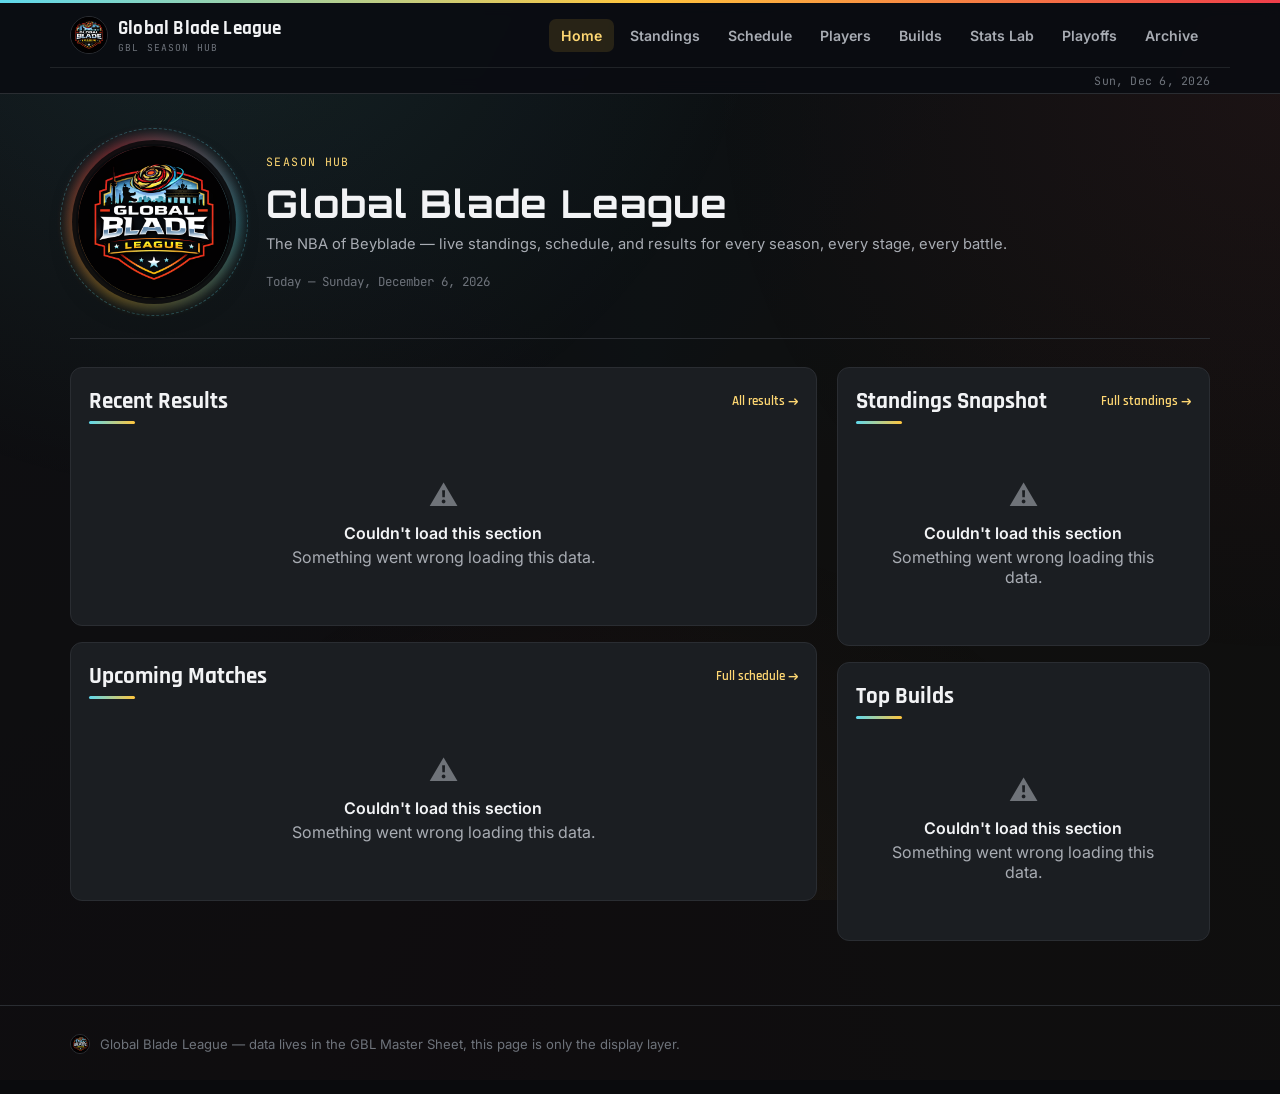
==== index.html @ f897dbbf "v6" ====
<!DOCTYPE html>
<html lang="en">
<head>
<meta charset="utf-8">
<meta name="viewport" content="width=device-width, initial-scale=1">
<title>Global Blade League</title>
<meta name="description" content="Global Blade League — the NBA of Beyblade. Live standings, schedule, results, player profiles, and stats for every season.">
<link rel="stylesheet" href="css/styles.css">
<link rel="icon" type="image/png" href="images/league/gbl-logo-badge.png">
<link rel="apple-touch-icon" href="images/league/gbl-logo-badge.png">
</head>
<body data-page="home">

<header class="site-header">
  <div class="wrap bar">
    <a class="brand" href="index.html">
      <img class="brand-mark" src="images/league/gbl-logo-badge.png" alt="GBL">
      <span>Global Blade League<small>GBL Season Hub</small></span>
    </a>
    <nav class="main-nav">
      <a href="index.html" data-page="home">Home</a>
      <a href="standings.html" data-page="standings">Standings</a>
      <a href="schedule.html" data-page="schedule">Schedule</a>
      <a href="players.html" data-page="players">Players</a>
      <a href="builds.html" data-page="builds">Builds</a>
      <a href="stats-lab.html" data-page="stats-lab">Stats Lab</a>
      <a href="playoffs.html" data-page="playoffs">Playoffs</a>
      <a href="archive.html" data-page="archive">Archive</a>
    </nav>
    <button class="nav-toggle" aria-label="Menu" aria-expanded="false">☰</button>
  </div>
</header>

<main class="wrap">

  <section class="hero hero-brand">
    <div class="hero-crest-wrap"><img class="hero-crest" src="images/league/gbl-logo-badge.png" alt="GBL"></div>
    <div class="hero-brand-copy">
      <div class="eyebrow gold" id="hero-stage-label">Loading current stage…</div>
      <h1 class="page-title" style="margin:0 0 8px;">Global Blade League</h1>
      <p class="section-sub">The NBA of Beyblade — live standings, schedule, and results for every season, every stage, every battle.</p>
      <div class="hero-meta" id="hero-meta"></div>
      <a class="youtube-callout" id="hero-youtube" href="#" target="_blank" rel="noopener" style="display:none;">
        <span class="yt-icon">▶</span>
        <span class="yt-copy">
          <div class="yt-title">Watch GBL on YouTube</div>
          <div class="yt-sub">Full match replays, highlights, and league coverage</div>
        </span>
      </a>
    </div>
  </section>

  <div class="module-grid">
    <div>
      <section class="panel">
        <h2 class="section-title">Recent Results <a class="see-all" href="schedule.html">All results →</a></h2>
        <div id="home-results"><div class="skeleton skeleton-row"></div><div class="skeleton skeleton-row"></div></div>
      </section>

      <section class="panel">
        <h2 class="section-title">Upcoming Matches <a class="see-all" href="schedule.html">Full schedule →</a></h2>
        <div id="home-upcoming"><div class="skeleton skeleton-row"></div><div class="skeleton skeleton-row"></div></div>
      </section>
    </div>

    <div>
      <section class="panel">
        <h2 class="section-title">Standings Snapshot <a class="see-all" href="standings.html">Full standings →</a></h2>
        <div id="home-standings"><div class="skeleton skeleton-row"></div><div class="skeleton skeleton-row"></div></div>
      </section>

      <section class="panel">
        <h2 class="section-title">Top Builds</h2>
        <div id="home-leaders"><div class="skeleton skeleton-row"></div><div class="skeleton skeleton-row"></div></div>
      </section>
    </div>
  </div>

</main>

<footer class="site-footer">
  <div class="wrap footer-brand-row"><img class="footer-mark" src="images/league/gbl-logo-badge.png" alt="GBL"><span>Global Blade League — data lives in the GBL Master Sheet, this page is only the display layer.</span></div>
</footer>

<script src="js/config.js"></script>
<script src="js/utils.js"></script>
<script src="js/data.js"></script>
<script src="js/render.js"></script>
<script src="js/nav.js"></script>
<script src="js/footer-social.js"></script>
<script src="js/header-meta.js"></script>
<script src="js/kinetic.js"></script>
<script src="js/home.js"></script>
</body>
</html>
---- css/styles.css ----
/* =========================================================
   GLOBAL BLADE LEAGUE — public site
   Design system: black/grey arena with three controlled accents -
   ice blue (primary: links/active states/ratings), gold (brand
   highlight: leaders, featured, hero energy) and red (live/energy
   moments + losses). No glassmorphism, no stacked gradients beyond
   the ambient kinetic layer below - readability and information
   hierarchy come first. Mobile-first throughout.
   ========================================================= */

@import url('https://fonts.googleapis.com/css2?family=Rajdhani:wght@500;600;700&family=Space+Grotesk:wght@500;600;700&family=Inter:wght@400;500;600;700&family=JetBrains+Mono:wght@400;600&family=Orbitron:wght@600;700;800&display=swap');

:root{
  --bg: #0a0b0d;
  --bg-elevated: #15171b;
  --bg-card: #1b1e22;
  --line: #2a2d32;
  --line-soft: #202327;
  --text: #f2f3f5;
  --text-dim: #a8acb3;
  --text-faint: #6e737b;

  --arc: #5fd8ec;         /* primary accent - "ice blue", used for links/active states/ratings */
  --arc-bright: #9aecf8;
  --spin: #ef3e4a;        /* secondary accent - "GBL red", used for live/energy moments + losses */
  --spin-bright: #ff6b74;
  --gold: #ffc53d;        /* brand gold - leaders, featured, hero energy, standout highlights */
  --gold-bright: #ffd873;
  --win: var(--gold);
  --loss: var(--spin);

  --glow-arc: rgba(95,216,236,0.35);
  --glow-gold: rgba(255,197,61,0.35);
  --glow-spin: rgba(239,62,74,0.35);

  --radius: 12px;
  --radius-sm: 7px;
  --maxw: 1180px;

  --display: "Rajdhani", "Space Grotesk", "Manrope", "Helvetica Neue", sans-serif;
  --display-sharp: "Orbitron", "Rajdhani", "Space Grotesk", sans-serif; /* reserved for major page titles only - not section headings/nav */
  --sans: "Inter", -apple-system, BlinkMacSystemFont, "Segoe UI", sans-serif;
  --data: "JetBrains Mono", "Space Mono", "SF Mono", "Courier New", monospace;
}

*{ box-sizing: border-box; }
html,body{ margin:0; padding:0; }
html{ scroll-behavior: smooth; }
body{
  background: var(--bg);
  color: var(--text);
  font-family: var(--sans);
  -webkit-font-smoothing: antialiased;
  min-height: 100vh;
  position: relative;
}
body::before{
  content: "";
  position: fixed;
  inset: 0;
  z-index: -2;
  pointer-events: none;
  background:
    radial-gradient(circle at 15% -10%, rgba(95,216,236,0.10), transparent 40%),
    radial-gradient(circle at 100% 10%, rgba(239,62,74,0.06), transparent 38%),
    radial-gradient(circle at 50% 120%, rgba(255,197,61,0.05), transparent 45%);
}
a{ color: inherit; text-decoration: none; }
button{ font-family: inherit; cursor: pointer; }
img{ max-width: 100%; display: block; }
.hidden{ display: none !important; }

@media (prefers-reduced-motion: reduce){
  *, *::before, *::after{ animation-duration: 0.001ms !important; transition-duration: 0.001ms !important; }
}

/* ---------------------------------------------------------
   Kinetic ambient layer - injected once by js/kinetic.js.
   A slow-rotating conic gradient plus an occasional brightness
   "energy surge" pulse. Deliberately subtle: low opacity, very
   slow motion, never interferes with text contrast/readability.
   Fully stopped by the prefers-reduced-motion rule above.
   --------------------------------------------------------- */

.kinetic-ambient{
  position: fixed; inset: -20%; z-index: -1; pointer-events: none;
  opacity: 0.5;
  background: conic-gradient(from 0deg at 50% 50%,
    rgba(95,216,236,0.05), rgba(255,197,61,0.04) 30%,
    rgba(239,62,74,0.04) 55%, rgba(95,216,236,0.05) 100%);
  animation: kinetic-rotate 90s linear infinite;
  mix-blend-mode: screen;
}
.kinetic-ambient::after{
  content:""; position:absolute; inset:0;
  background: radial-gradient(circle at 50% 50%, rgba(255,255,255,0.03), transparent 55%);
  opacity: 0; transition: opacity 0.6s ease;
}
.kinetic-ambient.surge::after{ opacity: 1; }
@keyframes kinetic-rotate{ to{ transform: rotate(360deg); } }

/* Click/tap impact feedback - a brief expanding energy ring at the
   pointer position, removed from the DOM once its animation ends. */
.kinetic-ripple{
  position: fixed; z-index: 999; pointer-events: none;
  width: 12px; height: 12px; margin-left:-6px; margin-top:-6px;
  border-radius: 50%;
  border: 2px solid var(--arc-bright);
  box-shadow: 0 0 12px var(--glow-arc);
  animation: ripple-expand 0.5s cubic-bezier(.2,.7,.3,1) forwards;
}
.kinetic-ripple.gold{ border-color: var(--gold-bright); box-shadow: 0 0 12px var(--glow-gold); }
.kinetic-ripple.red{ border-color: var(--spin-bright); box-shadow: 0 0 12px var(--glow-spin); }
@keyframes ripple-expand{
  0%{ transform: scale(0.4); opacity: 0.9; }
  100%{ transform: scale(7); opacity: 0; }
}

/* Momentary "impact frame" press-state on clicked interactive elements. */
.is-impacted{ animation: impact-press 0.28s ease; }
@keyframes impact-press{
  0%{ transform: scale(1); filter: brightness(1); }
  30%{ transform: scale(0.96); filter: brightness(1.25); }
  100%{ transform: scale(1); filter: brightness(1); }
}

/* ---------------------------------------------------------
   Layout shell
   --------------------------------------------------------- */

.wrap{ max-width: var(--maxw); margin: 0 auto; padding: 0 20px; }

.site-header{
  position: sticky; top: 0; z-index: 50;
  background: rgba(10,13,18,0.92);
  backdrop-filter: blur(8px);
  border-bottom: 1px solid var(--line);
}
.site-header::before{
  content:""; display:block; height:3px;
  background: linear-gradient(90deg, var(--arc), var(--gold), var(--spin));
}
.site-header .bar{ display:flex; align-items:center; justify-content:space-between; height: 64px; }
.header-meta-row{ border-top: 1px solid var(--line-soft); }
.header-meta-strip{
  padding: 5px 0; font-family: var(--data); font-size: 0.72rem; color: var(--text-faint);
  letter-spacing: 0.02em; text-align: right;
}
.header-meta-strip strong{ color: var(--gold-bright); font-weight: 600; }
.header-meta-strip .dot-sep{ opacity: 0.5; margin: 0 2px; }
@media (max-width: 640px){ .header-meta-strip{ text-align: left; font-size: 0.68rem; } }
.brand{ display:flex; align-items:center; gap:10px; font-family: var(--display); font-weight:700; font-size: 1.2rem; letter-spacing: 0.01em; }
.brand-mark{
  width: 38px; height: 38px; border-radius: 50%;
  object-fit: cover; background: var(--bg-elevated);
  border: 1px solid var(--line);
  flex-shrink: 0;
  transition: box-shadow 0.2s ease;
}
.brand:hover .brand-mark{ box-shadow: 0 0 0 3px var(--glow-arc); }
.brand small{ display:block; font-family: var(--data); font-size: 0.6rem; color: var(--text-faint); letter-spacing: 0.12em; text-transform: uppercase; font-weight: 400; }

nav.main-nav{ display:flex; gap: 4px; }
nav.main-nav a{
  padding: 8px 12px; border-radius: var(--radius-sm); font-size: 0.88rem; color: var(--text-dim); font-weight: 600;
  transition: background 0.15s, color 0.15s;
}
nav.main-nav a:hover{ background: var(--bg-card); color: var(--text); }
nav.main-nav a.active{ color: var(--gold-bright); background: rgba(255,197,61,0.12); }

.nav-toggle{ display:none; background:none; border:1px solid var(--line); border-radius: var(--radius-sm); color: var(--text); padding: 8px 10px; }

@media (max-width: 860px){
  nav.main-nav{
    position: fixed; top: 64px; left:0; right:0; bottom:0;
    background: var(--bg); flex-direction: column; padding: 16px 20px; gap: 2px;
    transform: translateX(100%); transition: transform 0.2s ease; z-index: 49;
  }
  nav.main-nav.open{ transform: translateX(0); }
  nav.main-nav a{ padding: 14px 12px; font-size: 1rem; border-bottom: 1px solid var(--line-soft); border-radius: 0; }
  .nav-toggle{ display:block; }
}

footer.site-footer{ border-top: 1px solid var(--line); margin-top: 64px; padding: 28px 0 40px; color: var(--text-faint); font-size: 0.82rem; }
.footer-brand-row{ display:flex; align-items:center; gap: 10px; }
.footer-mark{ width: 20px; height: 20px; border-radius: 50%; object-fit: cover; border: 1px solid var(--line); flex-shrink: 0; }

/* ---------------------------------------------------------
   Typography helpers
   --------------------------------------------------------- */

.eyebrow{ font-family: var(--data); font-size: 0.72rem; letter-spacing: 0.12em; text-transform: uppercase; color: var(--arc-bright); margin: 0 0 6px; }
.eyebrow.gold{ color: var(--gold-bright); }
h1.page-title{ font-family: var(--display-sharp); font-weight: 700; font-size: clamp(1.6rem, 4vw, 2.4rem); letter-spacing: 0.02em; margin: 0 0 6px; }
h2.section-title{ font-family: var(--display); font-weight: 700; font-size: 1.45rem; margin: 0 0 14px; display:flex; align-items:center; justify-content:space-between; gap:12px; position: relative; padding-bottom: 8px; }
h2.section-title::after{
  content:""; position:absolute; left:0; bottom:0; width: 46px; height: 3px; border-radius: 2px;
  background: linear-gradient(90deg, var(--arc), var(--gold));
}
.section-sub{ color: var(--text-dim); font-size: 0.92rem; margin: 0 0 20px; }
.see-all{ font-size: 0.82rem; color: var(--gold-bright); font-weight: 600; white-space: nowrap; }

/* Subtle flag + country line used under a player's name - intentionally
   low-contrast so country info never competes with the name itself. */
.subtle-country{ display:flex; align-items:center; gap:5px; font-size: 0.78rem; color: var(--text-faint); margin-top: 2px; }
.subtle-country .flag{ font-size: 0.9rem; line-height:1; }

/* ---------------------------------------------------------
   Cards / panels
   --------------------------------------------------------- */

.panel{ background: var(--bg-card); border: 1px solid var(--line); border-radius: var(--radius); padding: 18px; transition: border-color 0.2s ease, transform 0.2s ease, box-shadow 0.2s ease; }
.panel + .panel{ margin-top: 16px; }
a.panel:hover{ border-color: var(--arc); transform: translateY(-2px); box-shadow: 0 8px 20px -10px rgba(0,0,0,0.5), 0 0 0 1px var(--glow-arc); }
.grid{ display:grid; gap: 16px; }
.grid-2{ grid-template-columns: repeat(2, 1fr); }
.grid-3{ grid-template-columns: repeat(3, 1fr); }
.grid-4{ grid-template-columns: repeat(4, 1fr); }
@media (max-width: 960px){ .grid-3, .grid-4{ grid-template-columns: repeat(2,1fr); } }
@media (max-width: 620px){ .grid-2, .grid-3, .grid-4{ grid-template-columns: 1fr; } }

/* Player directory cards - fixed avatar size + truncated text so one
   player's long name/country can never stretch their card bigger than
   the others in the grid (a flex child needs min-width:0 or it grows to
   fit its content instead of respecting the grid column). */
.player-card{ display:flex; gap:14px; align-items:center; height: 100%; }
.player-card-avatar{
  width:64px; height:64px; min-width:64px; min-height:64px; flex-shrink:0;
  border-radius:50%; object-fit:cover; background: var(--bg-elevated); border:1px solid var(--line);
  display:flex; align-items:center; justify-content:center; font-size:1.3rem; font-weight:700;
}
.player-card-body{ min-width:0; flex:1; }
.player-card-name{ font-weight:700; font-family:var(--display); font-size:1.05rem; overflow:hidden; text-overflow:ellipsis; white-space:nowrap; }
.player-card-rating{ font-size:0.8rem; color: var(--text-dim); margin-top:3px; overflow:hidden; text-overflow:ellipsis; white-space:nowrap; }
.player-card-body .subtle-country{ overflow:hidden; text-overflow:ellipsis; white-space:nowrap; }

.stat-card{ background: var(--bg-card); border:1px solid var(--line); border-radius: var(--radius); padding: 16px; }
.stat-card .label{ font-family: var(--data); font-size: 0.68rem; letter-spacing: 0.08em; text-transform: uppercase; color: var(--text-faint); margin-bottom: 6px; }
.stat-card .value{ font-family: var(--display); font-size: 1.7rem; font-weight: 700; }
.stat-card .sub{ font-size: 0.8rem; color: var(--text-dim); margin-top: 4px; }

.badge{ display:inline-flex; align-items:center; gap:5px; font-family: var(--data); font-size: 0.7rem; padding: 3px 9px; border-radius: 99px; background: var(--bg-elevated); border: 1px solid var(--line); color: var(--text-dim); }
.badge.live{ color: var(--spin-bright); border-color: rgba(239,62,74,0.35); background: rgba(239,62,74,0.08); }
.badge.win{ color: var(--win); background: rgba(255,197,61,0.1); border-color: rgba(255,197,61,0.35); }
.badge.loss{ color: var(--loss); background: rgba(239,62,74,0.08); border-color: rgba(239,62,74,0.3); }
.badge .dot{ width:6px; height:6px; border-radius:50%; background: currentColor; }
.badge.live .dot{ animation: pulse 1.4s ease-in-out infinite; }
@keyframes pulse{ 0%,100%{ opacity:1; } 50%{ opacity:0.35; } }

/* ---------------------------------------------------------
   Tables
   --------------------------------------------------------- */

.table-wrap{ overflow-x: auto; border-radius: var(--radius); border: 1px solid var(--line); }
table.data-table{ width:100%; border-collapse: collapse; font-size: 0.88rem; min-width: 560px; }
table.data-table th{
  text-align:left; font-family: var(--data); font-size: 0.68rem; letter-spacing: 0.06em; text-transform: uppercase;
  color: var(--text-faint); padding: 10px 12px; background: var(--bg-elevated); border-bottom: 1px solid var(--line); white-space: nowrap;
}
table.data-table td{ padding: 10px 12px; border-bottom: 1px solid var(--line-soft); }
table.data-table tbody tr{ transition: background 0.15s ease; }
table.data-table tbody tr:hover{ background: var(--bg-elevated); }
table.data-table tbody tr:last-child td{ border-bottom:none; }
td.num, th.num{ text-align:right; font-family: var(--data); }
.rank-cell{ font-family: var(--data); color: var(--text-faint); }
.rank-cell.top{ color: #251900; font-weight: 800; background: var(--gold); border-radius: 6px; padding: 2px 7px; display:inline-block; }
.player-cell{ display:flex; align-items:center; gap:8px; font-weight:600; }
.player-cell .flag{ font-size: 1rem; }
.player-avatar{ width:26px; height:26px; border-radius:50%; background: var(--bg-elevated); border:1px solid var(--line); object-fit: cover; }

/* Small fixed-size badge logo used inline next to a player's name in
   tables and matchup rows (standings, upcoming matches). Deliberately
   small and circular - a wordmark would be too wide for a dense row. */
.player-logo{ width:22px; height:22px; min-width:22px; border-radius:50%; object-fit:cover; background: var(--bg-elevated); border:1px solid var(--line); flex-shrink:0; }
.player-cell-logo{ gap:9px; }

/* Two-logo "A vs B" matchup row, used on Upcoming Matches. */
.matchup-faces{ display:flex; align-items:center; gap:7px; }
.matchup-faces .player-logo{ width:24px; height:24px; min-width:24px; }

/* ---------------------------------------------------------
   States: loading / error / empty
   --------------------------------------------------------- */

.state-block{ padding: 40px 20px; text-align:center; color: var(--text-dim); }
.state-block .icon{ font-size: 1.8rem; margin-bottom: 10px; opacity: 0.6; }
.state-block .title{ font-weight:600; color: var(--text); margin-bottom: 4px; }
.spinner{ width:22px; height:22px; border-radius:50%; border:2px solid var(--line); border-top-color: var(--arc); margin: 0 auto 14px; animation: spin 0.8s linear infinite; }
@keyframes spin{ to{ transform: rotate(360deg); } }
.skeleton{ background: linear-gradient(90deg, var(--bg-card) 25%, var(--bg-elevated) 37%, var(--bg-card) 63%); background-size: 400% 100%; animation: shimmer 1.4s ease infinite; border-radius: var(--radius-sm); }
@keyframes shimmer{ 0%{ background-position: 100% 50%; } 100%{ background-position: 0 50%; } }
.skeleton-row{ height: 44px; margin-bottom: 8px; border-radius: var(--radius-sm); }

/* ---------------------------------------------------------
   Buttons / filters / forms
   --------------------------------------------------------- */

.btn{ display:inline-flex; align-items:center; gap:6px; padding: 8px 14px; border-radius: var(--radius-sm); border:1px solid var(--line); background: var(--bg-card); color: var(--text); font-size: 0.85rem; font-weight:600; transition: border-color 0.15s ease, transform 0.15s ease, box-shadow 0.15s ease; }
.btn:hover{ border-color: var(--arc); transform: translateY(-1px); }
.btn:active{ transform: translateY(0); }
.btn.primary{ background: var(--arc); border-color: var(--arc); color: #06121f; }
.btn.primary:hover{ box-shadow: 0 0 0 3px var(--glow-arc); }
.btn.gold{ background: var(--gold); border-color: var(--gold); color: #251900; }
.btn.gold:hover{ box-shadow: 0 0 0 3px var(--glow-gold); }
.btn.danger{ background: var(--spin); border-color: var(--spin); color: #250407; }
.btn.danger:hover{ box-shadow: 0 0 0 3px var(--glow-spin); }
.filter-bar{ display:flex; flex-wrap:wrap; gap: 8px; margin-bottom: 18px; }
.chip{ padding: 6px 12px; border-radius: 99px; border:1px solid var(--line); background: var(--bg-card); color: var(--text-dim); font-size: 0.8rem; font-weight:600; transition: border-color 0.15s ease, color 0.15s ease; }
.chip.active{ background: rgba(255,197,61,0.12); border-color: var(--gold); color: var(--gold-bright); }
select, input[type="text"], input[type="search"]{
  background: var(--bg-card); border:1px solid var(--line); color: var(--text); border-radius: var(--radius-sm); padding: 8px 10px; font-size: 0.85rem;
}

/* ---------------------------------------------------------
   Tabs (used on Match Center / player profile)
   --------------------------------------------------------- */

.tabs{ display:flex; gap: 4px; border-bottom: 1px solid var(--line); margin-bottom: 18px; overflow-x:auto; }
.tabs button{ background:none; border:none; color: var(--text-dim); padding: 10px 14px; font-size: 0.88rem; font-weight:600; border-bottom: 2px solid transparent; white-space: nowrap; transition: color 0.15s ease; }
.tabs button.active{ color: var(--text); border-bottom-color: var(--arc); }

/* ---------------------------------------------------------
   Home page specific
   --------------------------------------------------------- */

.hero{ padding: 44px 0 32px; border-bottom: 1px solid var(--line); position: relative; }
.hero .eyebrow{ margin-bottom: 10px; }

.hero-brand{ display:flex; align-items:center; gap: 28px; position: relative; }
.hero-crest-wrap{
  position: relative; flex-shrink: 0;
  width: 168px; height: 168px;
  display:flex; align-items:center; justify-content:center;
}
.hero-crest-wrap::before{
  content:""; position:absolute; inset: -10px; border-radius: 50%;
  border: 1.5px dashed rgba(95,216,236,0.3);
  animation: kinetic-rotate 18s linear infinite;
}
.hero-crest-wrap::after{
  content:""; position:absolute; inset: -2px; border-radius: 50%;
  background: conic-gradient(from 90deg, var(--arc), var(--gold), var(--spin), var(--arc));
  opacity: 0.5; filter: blur(6px);
  animation: kinetic-rotate 7s linear infinite;
  z-index: 0;
}
.hero-crest{
  position: relative; z-index: 1;
  width: 156px; height: 156px; border-radius: 50%;
  background: var(--bg-elevated); border: 2px solid var(--bg); object-fit: cover;
  box-shadow: 0 0 0 4px rgba(10,11,13,0.9), 0 8px 30px -8px rgba(0,0,0,0.6);
}
.hero-brand-copy{ min-width: 0; }
@media (max-width: 620px){
  .hero-brand{ gap: 16px; }
  .hero-crest-wrap{ width: 86px; height: 86px; }
  .hero-crest{ width: 78px; height: 78px; }
}

/* Season + "today" indicator - a quiet strip under the hero copy so the
   site always visibly reads as current/maintained, without competing
   with the eyebrow/title above it. */
.hero-meta{ display:flex; flex-wrap:wrap; gap: 8px 14px; margin-top: 12px; font-family: var(--data); font-size: 0.78rem; color: var(--text-faint); }
.hero-meta strong{ color: var(--text-dim); font-weight:600; }
.hero-meta .dot-sep{ opacity: 0.5; }

/* Prominent YouTube callout - pulled from Site Content (feed_media),
   so it only appears once the league admin adds a row for it. Red
   accent deliberately doubles as "GBL red" and "YouTube red". */
.youtube-callout{
  display:flex; align-items:center; gap:12px; margin-top: 18px;
  padding: 12px 16px; border-radius: var(--radius); border:1px solid rgba(239,62,74,0.35);
  background: rgba(239,62,74,0.08); transition: border-color 0.15s ease, transform 0.15s ease;
}
.youtube-callout:hover{ border-color: var(--spin); transform: translateY(-1px); }
.youtube-callout .yt-icon{ width:34px; height:34px; border-radius:50%; background: var(--spin); color:#fff; display:flex; align-items:center; justify-content:center; flex-shrink:0; font-size:1rem; }
.youtube-callout .yt-copy{ min-width:0; }
.youtube-callout .yt-title{ font-weight:700; color: var(--text); font-size:0.92rem; }
.youtube-callout .yt-sub{ font-size:0.78rem; color: var(--text-faint); margin-top:1px; }

.module-grid{ display:grid; grid-template-columns: 2fr 1fr; gap: 20px; margin: 28px 0; }
@media (max-width: 860px){ .module-grid{ grid-template-columns: 1fr; } }
.result-row{ display:flex; align-items:center; justify-content:space-between; padding: 10px 0; border-bottom: 1px solid var(--line-soft); font-size: 0.9rem; transition: padding-left 0.15s ease; }
.result-row:last-child{ border-bottom:none; }
a.result-row:hover{ padding-left: 4px; }
.result-score{ font-family: var(--data); font-weight:700; }

/* ---------------------------------------------------------
   Match Center
   --------------------------------------------------------- */

.mc-header{ display:flex; align-items:center; justify-content:space-between; gap: 18px; flex-wrap: wrap; padding: 22px 0; }
.mc-side{ display:flex; align-items:center; gap: 12px; }
.mc-side .name{ font-family: var(--display); font-weight:700; font-size: 1.2rem; }
.mc-score{ font-family: var(--display); font-size: 2.3rem; font-weight:800; display:flex; align-items:center; gap:14px; }
.mc-score .vs{ font-size: 1rem; color: var(--text-faint); font-weight:400; }
.mc-meta{ display:flex; gap:10px; flex-wrap:wrap; }

.deck-card{ display:flex; gap:10px; align-items:center; padding: 10px; border:1px solid var(--line); border-radius: var(--radius-sm); background: var(--bg-elevated); }
.deck-card .thumb{ width:40px; height:40px; border-radius:8px; background: var(--bg-card); border:1px solid var(--line); flex-shrink:0; }

.battle-row{ display:flex; align-items:center; gap:12px; padding: 10px 12px; border-bottom:1px solid var(--line-soft); font-size:0.87rem; }
.battle-row:last-child{ border-bottom:none; }
.battle-row .seq{ font-family: var(--data); color: var(--text-faint); width: 28px; flex-shrink:0; }
.battle-row.redo{ color: var(--text-faint); font-style: italic; }
.battle-row .finish-tag{ font-family: var(--data); font-size: 0.72rem; padding: 2px 8px; border-radius: 99px; background: var(--bg-card); border:1px solid var(--line); }
.reshuffle-marker{ text-align:center; padding: 8px; font-family: var(--data); font-size: 0.72rem; color: var(--text-faint); text-transform: uppercase; letter-spacing: 0.08em; border-bottom: 1px dashed var(--line); }

.flow-bar{ height: 10px; border-radius: 99px; background: var(--bg-elevated); overflow:hidden; display:flex; border: 1px solid var(--line); }
.flow-bar .a{ background: var(--arc); }
.flow-bar .b{ background: var(--spin); }
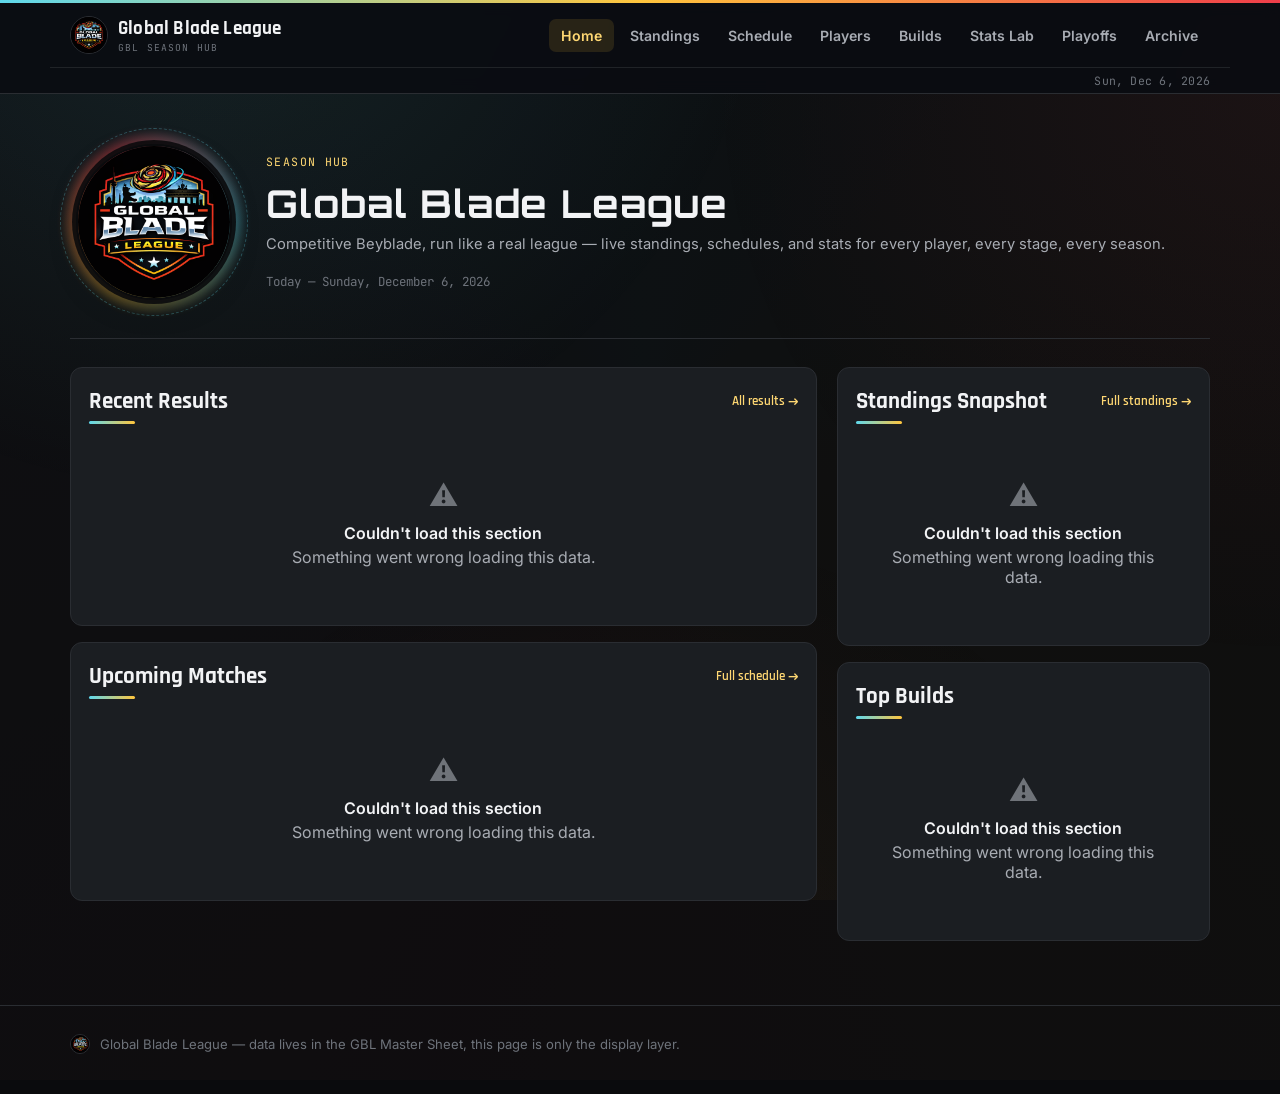
==== commit 922bed09: "v7" ====
--- a/index.html
+++ b/index.html
@@ -4,7 +4,7 @@
 <meta charset="utf-8">
 <meta name="viewport" content="width=device-width, initial-scale=1">
 <title>Global Blade League</title>
-<meta name="description" content="Global Blade League — the NBA of Beyblade. Live standings, schedule, results, player profiles, and stats for every season.">
+<meta name="description" content="Global Blade League — competitive Beyblade run like a real league. Live standings, schedule, results, player profiles, and stats for every season.">
 <link rel="stylesheet" href="css/styles.css">
 <link rel="icon" type="image/png" href="images/league/gbl-logo-badge.png">
 <link rel="apple-touch-icon" href="images/league/gbl-logo-badge.png">
@@ -38,13 +38,13 @@
     <div class="hero-brand-copy">
       <div class="eyebrow gold" id="hero-stage-label">Loading current stage…</div>
       <h1 class="page-title" style="margin:0 0 8px;">Global Blade League</h1>
-      <p class="section-sub">The NBA of Beyblade — live standings, schedule, and results for every season, every stage, every battle.</p>
+      <p class="section-sub">Competitive Beyblade, run like a real league — live standings, schedules, and stats for every player, every stage, every season.</p>
       <div class="hero-meta" id="hero-meta"></div>
       <a class="youtube-callout" id="hero-youtube" href="#" target="_blank" rel="noopener" style="display:none;">
         <span class="yt-icon">▶</span>
         <span class="yt-copy">
-          <div class="yt-title">Watch GBL on YouTube</div>
-          <div class="yt-sub">Full match replays, highlights, and league coverage</div>
+          <div class="yt-title">Watch Matches Here</div>
+          <div class="yt-sub">Full replays and highlights on the GBL YouTube channel</div>
         </span>
       </a>
     </div>
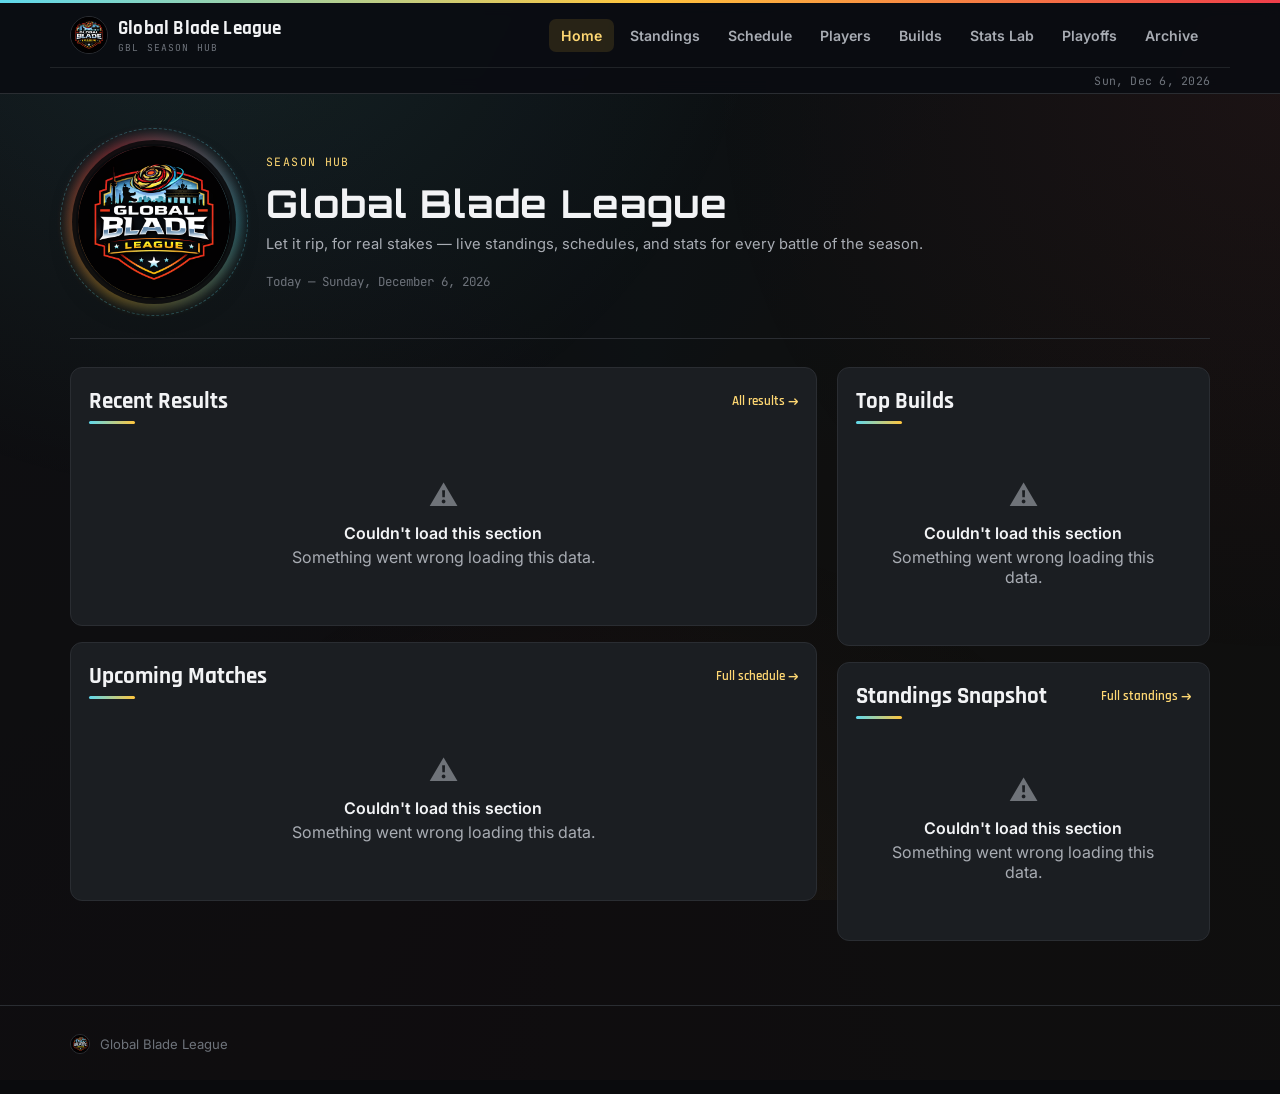
==== commit 6794ce9e: "v8" ====
--- a/index.html
+++ b/index.html
@@ -4,7 +4,7 @@
 <meta charset="utf-8">
 <meta name="viewport" content="width=device-width, initial-scale=1">
 <title>Global Blade League</title>
-<meta name="description" content="Global Blade League — competitive Beyblade run like a real league. Live standings, schedule, results, player profiles, and stats for every season.">
+<meta name="description" content="Global Blade League — let it rip, for real stakes. Live standings, schedule, results, player profiles, and stats for every season.">
 <link rel="stylesheet" href="css/styles.css">
 <link rel="icon" type="image/png" href="images/league/gbl-logo-badge.png">
 <link rel="apple-touch-icon" href="images/league/gbl-logo-badge.png">
@@ -38,7 +38,7 @@
     <div class="hero-brand-copy">
       <div class="eyebrow gold" id="hero-stage-label">Loading current stage…</div>
       <h1 class="page-title" style="margin:0 0 8px;">Global Blade League</h1>
-      <p class="section-sub">Competitive Beyblade, run like a real league — live standings, schedules, and stats for every player, every stage, every season.</p>
+      <p class="section-sub">Let it rip, for real stakes — live standings, schedules, and stats for every battle of the season.</p>
       <div class="hero-meta" id="hero-meta"></div>
       <a class="youtube-callout" id="hero-youtube" href="#" target="_blank" rel="noopener" style="display:none;">
         <span class="yt-icon">▶</span>
@@ -65,13 +65,13 @@
 
     <div>
       <section class="panel">
-        <h2 class="section-title">Standings Snapshot <a class="see-all" href="standings.html">Full standings →</a></h2>
-        <div id="home-standings"><div class="skeleton skeleton-row"></div><div class="skeleton skeleton-row"></div></div>
+        <h2 class="section-title">Top Builds</h2>
+        <div id="home-leaders"><div class="skeleton skeleton-row"></div><div class="skeleton skeleton-row"></div></div>
       </section>
 
       <section class="panel">
-        <h2 class="section-title">Top Builds</h2>
-        <div id="home-leaders"><div class="skeleton skeleton-row"></div><div class="skeleton skeleton-row"></div></div>
+        <h2 class="section-title">Standings Snapshot <a class="see-all" href="standings.html">Full standings →</a></h2>
+        <div id="home-standings"><div class="skeleton skeleton-row"></div><div class="skeleton skeleton-row"></div></div>
       </section>
     </div>
   </div>
@@ -79,7 +79,7 @@
 </main>
 
 <footer class="site-footer">
-  <div class="wrap footer-brand-row"><img class="footer-mark" src="images/league/gbl-logo-badge.png" alt="GBL"><span>Global Blade League — data lives in the GBL Master Sheet, this page is only the display layer.</span></div>
+  <div class="wrap footer-brand-row"><img class="footer-mark" src="images/league/gbl-logo-badge.png" alt="GBL"><span>Global Blade League</span></div>
 </footer>
 
 <script src="js/config.js"></script>
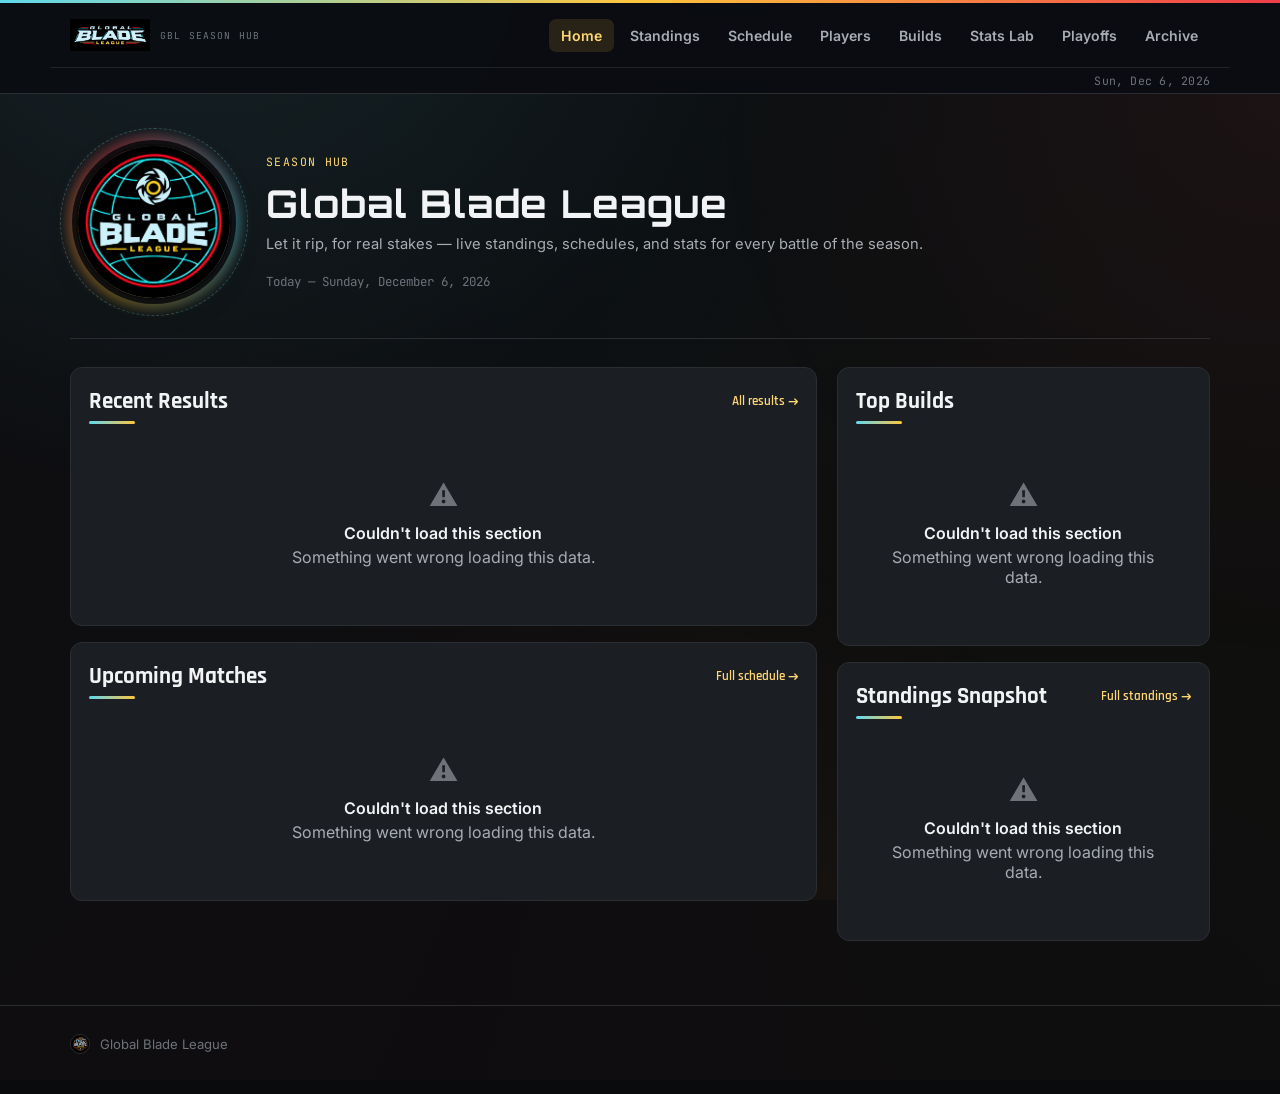
==== commit 7e9ad9f1: "v11" ====
--- a/index.html
+++ b/index.html
@@ -1,95 +1,95 @@
-<!DOCTYPE html>
-<html lang="en">
-<head>
-<meta charset="utf-8">
-<meta name="viewport" content="width=device-width, initial-scale=1">
-<title>Global Blade League</title>
-<meta name="description" content="Global Blade League — let it rip, for real stakes. Live standings, schedule, results, player profiles, and stats for every season.">
-<link rel="stylesheet" href="css/styles.css">
-<link rel="icon" type="image/png" href="images/league/gbl-logo-badge.png">
-<link rel="apple-touch-icon" href="images/league/gbl-logo-badge.png">
-</head>
-<body data-page="home">
-
-<header class="site-header">
-  <div class="wrap bar">
-    <a class="brand" href="index.html">
-      <img class="brand-mark" src="images/league/gbl-logo-badge.png" alt="GBL">
-      <span>Global Blade League<small>GBL Season Hub</small></span>
-    </a>
-    <nav class="main-nav">
-      <a href="index.html" data-page="home">Home</a>
-      <a href="standings.html" data-page="standings">Standings</a>
-      <a href="schedule.html" data-page="schedule">Schedule</a>
-      <a href="players.html" data-page="players">Players</a>
-      <a href="builds.html" data-page="builds">Builds</a>
-      <a href="stats-lab.html" data-page="stats-lab">Stats Lab</a>
-      <a href="playoffs.html" data-page="playoffs">Playoffs</a>
-      <a href="archive.html" data-page="archive">Archive</a>
-    </nav>
-    <button class="nav-toggle" aria-label="Menu" aria-expanded="false">☰</button>
-  </div>
-</header>
-
-<main class="wrap">
-
-  <section class="hero hero-brand">
-    <div class="hero-crest-wrap"><img class="hero-crest" src="images/league/gbl-logo-badge.png" alt="GBL"></div>
-    <div class="hero-brand-copy">
-      <div class="eyebrow gold" id="hero-stage-label">Loading current stage…</div>
-      <h1 class="page-title" style="margin:0 0 8px;">Global Blade League</h1>
-      <p class="section-sub">Let it rip, for real stakes — live standings, schedules, and stats for every battle of the season.</p>
-      <div class="hero-meta" id="hero-meta"></div>
-      <a class="youtube-callout" id="hero-youtube" href="#" target="_blank" rel="noopener" style="display:none;">
-        <span class="yt-icon">▶</span>
-        <span class="yt-copy">
-          <div class="yt-title">Watch Matches Here</div>
-          <div class="yt-sub">Full replays and highlights on the GBL YouTube channel</div>
-        </span>
-      </a>
-    </div>
-  </section>
-
-  <div class="module-grid">
-    <div>
-      <section class="panel">
-        <h2 class="section-title">Recent Results <a class="see-all" href="schedule.html">All results →</a></h2>
-        <div id="home-results"><div class="skeleton skeleton-row"></div><div class="skeleton skeleton-row"></div></div>
-      </section>
-
-      <section class="panel">
-        <h2 class="section-title">Upcoming Matches <a class="see-all" href="schedule.html">Full schedule →</a></h2>
-        <div id="home-upcoming"><div class="skeleton skeleton-row"></div><div class="skeleton skeleton-row"></div></div>
-      </section>
-    </div>
-
-    <div>
-      <section class="panel">
-        <h2 class="section-title">Top Builds</h2>
-        <div id="home-leaders"><div class="skeleton skeleton-row"></div><div class="skeleton skeleton-row"></div></div>
-      </section>
-
-      <section class="panel">
-        <h2 class="section-title">Standings Snapshot <a class="see-all" href="standings.html">Full standings →</a></h2>
-        <div id="home-standings"><div class="skeleton skeleton-row"></div><div class="skeleton skeleton-row"></div></div>
-      </section>
-    </div>
-  </div>
-
-</main>
-
-<footer class="site-footer">
-  <div class="wrap footer-brand-row"><img class="footer-mark" src="images/league/gbl-logo-badge.png" alt="GBL"><span>Global Blade League</span></div>
-</footer>
-
-<script src="js/config.js"></script>
-<script src="js/utils.js"></script>
-<script src="js/data.js"></script>
-<script src="js/render.js"></script>
-<script src="js/nav.js"></script>
-<script src="js/footer-social.js"></script>
-<script src="js/header-meta.js"></script>
-<script src="js/kinetic.js"></script>
-<script src="js/home.js"></script>
-</body>
-</html>
+<!DOCTYPE html>
+<html lang="en">
+<head>
+<meta charset="utf-8">
+<meta name="viewport" content="width=device-width, initial-scale=1">
+<title>Global Blade League</title>
+<meta name="description" content="Global Blade League — let it rip, for real stakes. Live standings, schedule, results, player profiles, and stats for every season.">
+<link rel="stylesheet" href="css/styles.css">
+<link rel="icon" type="image/png" href="images/league/gbl-logo-badge.png">
+<link rel="apple-touch-icon" href="images/league/gbl-logo-badge.png">
+</head>
+<body data-page="home">
+
+<header class="site-header">
+  <div class="wrap bar">
+    <a class="brand" href="index.html">
+      <img class="brand-wordmark" src="images/league/gbl-wordmark.png" alt="Global Blade League">
+      <small>GBL Season Hub</small>
+    </a>
+    <nav class="main-nav">
+      <a href="index.html" data-page="home">Home</a>
+      <a href="standings.html" data-page="standings">Standings</a>
+      <a href="schedule.html" data-page="schedule">Schedule</a>
+      <a href="players.html" data-page="players">Players</a>
+      <a href="builds.html" data-page="builds">Builds</a>
+      <a href="stats-lab.html" data-page="stats-lab">Stats Lab</a>
+      <a href="playoffs.html" data-page="playoffs">Playoffs</a>
+      <a href="archive.html" data-page="archive">Archive</a>
+    </nav>
+    <button class="nav-toggle" aria-label="Menu" aria-expanded="false">☰</button>
+  </div>
+</header>
+
+<main class="wrap">
+
+  <section class="hero hero-brand">
+    <div class="hero-crest-wrap"><img class="hero-crest" src="images/league/gbl-logo-badge-v2.png" alt="GBL"></div>
+    <div class="hero-brand-copy">
+      <div class="eyebrow gold" id="hero-stage-label">Loading current stage…</div>
+      <h1 class="page-title" style="margin:0 0 8px;">Global Blade League</h1>
+      <p class="section-sub">Let it rip, for real stakes — live standings, schedules, and stats for every battle of the season.</p>
+      <div class="hero-meta" id="hero-meta"></div>
+      <a class="youtube-callout" id="hero-youtube" href="#" target="_blank" rel="noopener" style="display:none;">
+        <span class="yt-icon">▶</span>
+        <span class="yt-copy">
+          <div class="yt-title">Watch Matches Here</div>
+          <div class="yt-sub">Full replays and highlights on the GBL YouTube channel</div>
+        </span>
+      </a>
+    </div>
+  </section>
+
+  <div class="module-grid">
+    <div>
+      <section class="panel">
+        <h2 class="section-title">Recent Results <a class="see-all" href="schedule.html">All results →</a></h2>
+        <div id="home-results"><div class="skeleton skeleton-row"></div><div class="skeleton skeleton-row"></div></div>
+      </section>
+
+      <section class="panel">
+        <h2 class="section-title">Upcoming Matches <a class="see-all" href="schedule.html">Full schedule →</a></h2>
+        <div id="home-upcoming"><div class="skeleton skeleton-row"></div><div class="skeleton skeleton-row"></div></div>
+      </section>
+    </div>
+
+    <div>
+      <section class="panel">
+        <h2 class="section-title">Top Builds</h2>
+        <div id="home-leaders"><div class="skeleton skeleton-row"></div><div class="skeleton skeleton-row"></div></div>
+      </section>
+
+      <section class="panel">
+        <h2 class="section-title">Standings Snapshot <a class="see-all" href="standings.html">Full standings →</a></h2>
+        <div id="home-standings"><div class="skeleton skeleton-row"></div><div class="skeleton skeleton-row"></div></div>
+      </section>
+    </div>
+  </div>
+
+</main>
+
+<footer class="site-footer">
+  <div class="wrap footer-brand-row"><img class="footer-mark" src="images/league/gbl-logo-badge.png" alt="GBL"><span>Global Blade League</span></div>
+</footer>
+
+<script src="js/config.js"></script>
+<script src="js/utils.js"></script>
+<script src="js/data.js"></script>
+<script src="js/render.js"></script>
+<script src="js/nav.js"></script>
+<script src="js/footer-social.js"></script>
+<script src="js/header-meta.js"></script>
+<script src="js/kinetic.js"></script>
+<script src="js/home.js"></script>
+</body>
+</html>
--- a/css/styles.css
+++ b/css/styles.css
@@ -1,411 +1,465 @@
-/* =========================================================
-   GLOBAL BLADE LEAGUE — public site
-   Design system: black/grey arena with three controlled accents -
-   ice blue (primary: links/active states/ratings), gold (brand
-   highlight: leaders, featured, hero energy) and red (live/energy
-   moments + losses). No glassmorphism, no stacked gradients beyond
-   the ambient kinetic layer below - readability and information
-   hierarchy come first. Mobile-first throughout.
-   ========================================================= */
-
-@import url('https://fonts.googleapis.com/css2?family=Rajdhani:wght@500;600;700&family=Space+Grotesk:wght@500;600;700&family=Inter:wght@400;500;600;700&family=JetBrains+Mono:wght@400;600&family=Orbitron:wght@600;700;800&display=swap');
-
-:root{
-  --bg: #0a0b0d;
-  --bg-elevated: #15171b;
-  --bg-card: #1b1e22;
-  --line: #2a2d32;
-  --line-soft: #202327;
-  --text: #f2f3f5;
-  --text-dim: #a8acb3;
-  --text-faint: #6e737b;
-
-  --arc: #5fd8ec;         /* primary accent - "ice blue", used for links/active states/ratings */
-  --arc-bright: #9aecf8;
-  --spin: #ef3e4a;        /* secondary accent - "GBL red", used for live/energy moments + losses */
-  --spin-bright: #ff6b74;
-  --gold: #ffc53d;        /* brand gold - leaders, featured, hero energy, standout highlights */
-  --gold-bright: #ffd873;
-  --win: var(--gold);
-  --loss: var(--spin);
-
-  --glow-arc: rgba(95,216,236,0.35);
-  --glow-gold: rgba(255,197,61,0.35);
-  --glow-spin: rgba(239,62,74,0.35);
-
-  --radius: 12px;
-  --radius-sm: 7px;
-  --maxw: 1180px;
-
-  --display: "Rajdhani", "Space Grotesk", "Manrope", "Helvetica Neue", sans-serif;
-  --display-sharp: "Orbitron", "Rajdhani", "Space Grotesk", sans-serif; /* reserved for major page titles only - not section headings/nav */
-  --sans: "Inter", -apple-system, BlinkMacSystemFont, "Segoe UI", sans-serif;
-  --data: "JetBrains Mono", "Space Mono", "SF Mono", "Courier New", monospace;
-}
-
-*{ box-sizing: border-box; }
-html,body{ margin:0; padding:0; }
-html{ scroll-behavior: smooth; }
-body{
-  background: var(--bg);
-  color: var(--text);
-  font-family: var(--sans);
-  -webkit-font-smoothing: antialiased;
-  min-height: 100vh;
-  position: relative;
-}
-body::before{
-  content: "";
-  position: fixed;
-  inset: 0;
-  z-index: -2;
-  pointer-events: none;
-  background:
-    radial-gradient(circle at 15% -10%, rgba(95,216,236,0.10), transparent 40%),
-    radial-gradient(circle at 100% 10%, rgba(239,62,74,0.06), transparent 38%),
-    radial-gradient(circle at 50% 120%, rgba(255,197,61,0.05), transparent 45%);
-}
-a{ color: inherit; text-decoration: none; }
-button{ font-family: inherit; cursor: pointer; }
-img{ max-width: 100%; display: block; }
-.hidden{ display: none !important; }
-
-@media (prefers-reduced-motion: reduce){
-  *, *::before, *::after{ animation-duration: 0.001ms !important; transition-duration: 0.001ms !important; }
-}
-
-/* ---------------------------------------------------------
-   Kinetic ambient layer - injected once by js/kinetic.js.
-   A slow-rotating conic gradient plus an occasional brightness
-   "energy surge" pulse. Deliberately subtle: low opacity, very
-   slow motion, never interferes with text contrast/readability.
-   Fully stopped by the prefers-reduced-motion rule above.
-   --------------------------------------------------------- */
-
-.kinetic-ambient{
-  position: fixed; inset: -20%; z-index: -1; pointer-events: none;
-  opacity: 0.5;
-  background: conic-gradient(from 0deg at 50% 50%,
-    rgba(95,216,236,0.05), rgba(255,197,61,0.04) 30%,
-    rgba(239,62,74,0.04) 55%, rgba(95,216,236,0.05) 100%);
-  animation: kinetic-rotate 90s linear infinite;
-  mix-blend-mode: screen;
-}
-.kinetic-ambient::after{
-  content:""; position:absolute; inset:0;
-  background: radial-gradient(circle at 50% 50%, rgba(255,255,255,0.03), transparent 55%);
-  opacity: 0; transition: opacity 0.6s ease;
-}
-.kinetic-ambient.surge::after{ opacity: 1; }
-@keyframes kinetic-rotate{ to{ transform: rotate(360deg); } }
-
-/* Click/tap impact feedback - a brief expanding energy ring at the
-   pointer position, removed from the DOM once its animation ends. */
-.kinetic-ripple{
-  position: fixed; z-index: 999; pointer-events: none;
-  width: 12px; height: 12px; margin-left:-6px; margin-top:-6px;
-  border-radius: 50%;
-  border: 2px solid var(--arc-bright);
-  box-shadow: 0 0 12px var(--glow-arc);
-  animation: ripple-expand 0.5s cubic-bezier(.2,.7,.3,1) forwards;
-}
-.kinetic-ripple.gold{ border-color: var(--gold-bright); box-shadow: 0 0 12px var(--glow-gold); }
-.kinetic-ripple.red{ border-color: var(--spin-bright); box-shadow: 0 0 12px var(--glow-spin); }
-@keyframes ripple-expand{
-  0%{ transform: scale(0.4); opacity: 0.9; }
-  100%{ transform: scale(7); opacity: 0; }
-}
-
-/* Momentary "impact frame" press-state on clicked interactive elements. */
-.is-impacted{ animation: impact-press 0.28s ease; }
-@keyframes impact-press{
-  0%{ transform: scale(1); filter: brightness(1); }
-  30%{ transform: scale(0.96); filter: brightness(1.25); }
-  100%{ transform: scale(1); filter: brightness(1); }
-}
-
-/* ---------------------------------------------------------
-   Layout shell
-   --------------------------------------------------------- */
-
-.wrap{ max-width: var(--maxw); margin: 0 auto; padding: 0 20px; }
-
-.site-header{
-  position: sticky; top: 0; z-index: 50;
-  background: rgba(10,13,18,0.92);
-  backdrop-filter: blur(8px);
-  border-bottom: 1px solid var(--line);
-}
-.site-header::before{
-  content:""; display:block; height:3px;
-  background: linear-gradient(90deg, var(--arc), var(--gold), var(--spin));
-}
-.site-header .bar{ display:flex; align-items:center; justify-content:space-between; height: 64px; }
-.header-meta-row{ border-top: 1px solid var(--line-soft); }
-.header-meta-strip{
-  padding: 5px 0; font-family: var(--data); font-size: 0.72rem; color: var(--text-faint);
-  letter-spacing: 0.02em; text-align: right;
-}
-.header-meta-strip strong{ color: var(--gold-bright); font-weight: 600; }
-.header-meta-strip .dot-sep{ opacity: 0.5; margin: 0 2px; }
-@media (max-width: 640px){ .header-meta-strip{ text-align: left; font-size: 0.68rem; } }
-.brand{ display:flex; align-items:center; gap:10px; font-family: var(--display); font-weight:700; font-size: 1.2rem; letter-spacing: 0.01em; }
-.brand-mark{
-  width: 38px; height: 38px; border-radius: 50%;
-  object-fit: cover; background: var(--bg-elevated);
-  border: 1px solid var(--line);
-  flex-shrink: 0;
-  transition: box-shadow 0.2s ease;
-}
-.brand:hover .brand-mark{ box-shadow: 0 0 0 3px var(--glow-arc); }
-.brand small{ display:block; font-family: var(--data); font-size: 0.6rem; color: var(--text-faint); letter-spacing: 0.12em; text-transform: uppercase; font-weight: 400; }
-
-nav.main-nav{ display:flex; gap: 4px; }
-nav.main-nav a{
-  padding: 8px 12px; border-radius: var(--radius-sm); font-size: 0.88rem; color: var(--text-dim); font-weight: 600;
-  transition: background 0.15s, color 0.15s;
-}
-nav.main-nav a:hover{ background: var(--bg-card); color: var(--text); }
-nav.main-nav a.active{ color: var(--gold-bright); background: rgba(255,197,61,0.12); }
-
-.nav-toggle{ display:none; background:none; border:1px solid var(--line); border-radius: var(--radius-sm); color: var(--text); padding: 8px 10px; }
-
-@media (max-width: 860px){
-  nav.main-nav{
-    position: fixed; top: 64px; left:0; right:0; bottom:0;
-    background: var(--bg); flex-direction: column; padding: 16px 20px; gap: 2px;
-    transform: translateX(100%); transition: transform 0.2s ease; z-index: 49;
-  }
-  nav.main-nav.open{ transform: translateX(0); }
-  nav.main-nav a{ padding: 14px 12px; font-size: 1rem; border-bottom: 1px solid var(--line-soft); border-radius: 0; }
-  .nav-toggle{ display:block; }
-}
-
-footer.site-footer{ border-top: 1px solid var(--line); margin-top: 64px; padding: 28px 0 40px; color: var(--text-faint); font-size: 0.82rem; }
-.footer-brand-row{ display:flex; align-items:center; gap: 10px; }
-.footer-mark{ width: 20px; height: 20px; border-radius: 50%; object-fit: cover; border: 1px solid var(--line); flex-shrink: 0; }
-
-/* ---------------------------------------------------------
-   Typography helpers
-   --------------------------------------------------------- */
-
-.eyebrow{ font-family: var(--data); font-size: 0.72rem; letter-spacing: 0.12em; text-transform: uppercase; color: var(--arc-bright); margin: 0 0 6px; }
-.eyebrow.gold{ color: var(--gold-bright); }
-h1.page-title{ font-family: var(--display-sharp); font-weight: 700; font-size: clamp(1.6rem, 4vw, 2.4rem); letter-spacing: 0.02em; margin: 0 0 6px; }
-h2.section-title{ font-family: var(--display); font-weight: 700; font-size: 1.45rem; margin: 0 0 14px; display:flex; align-items:center; justify-content:space-between; gap:12px; position: relative; padding-bottom: 8px; }
-h2.section-title::after{
-  content:""; position:absolute; left:0; bottom:0; width: 46px; height: 3px; border-radius: 2px;
-  background: linear-gradient(90deg, var(--arc), var(--gold));
-}
-.section-sub{ color: var(--text-dim); font-size: 0.92rem; margin: 0 0 20px; }
-.see-all{ font-size: 0.82rem; color: var(--gold-bright); font-weight: 600; white-space: nowrap; }
-
-/* Subtle flag + country line used under a player's name - intentionally
-   low-contrast so country info never competes with the name itself. */
-.subtle-country{ display:flex; align-items:center; gap:5px; font-size: 0.78rem; color: var(--text-faint); margin-top: 2px; }
-.subtle-country .flag{ font-size: 0.9rem; line-height:1; }
-
-/* ---------------------------------------------------------
-   Cards / panels
-   --------------------------------------------------------- */
-
-.panel{ background: var(--bg-card); border: 1px solid var(--line); border-radius: var(--radius); padding: 18px; transition: border-color 0.2s ease, transform 0.2s ease, box-shadow 0.2s ease; }
-.panel + .panel{ margin-top: 16px; }
-a.panel:hover{ border-color: var(--arc); transform: translateY(-2px); box-shadow: 0 8px 20px -10px rgba(0,0,0,0.5), 0 0 0 1px var(--glow-arc); }
-.grid{ display:grid; gap: 16px; }
-.grid-2{ grid-template-columns: repeat(2, 1fr); }
-.grid-3{ grid-template-columns: repeat(3, 1fr); }
-.grid-4{ grid-template-columns: repeat(4, 1fr); }
-@media (max-width: 960px){ .grid-3, .grid-4{ grid-template-columns: repeat(2,1fr); } }
-@media (max-width: 620px){ .grid-2, .grid-3, .grid-4{ grid-template-columns: 1fr; } }
-
-/* Player directory cards - fixed avatar size + truncated text so one
-   player's long name/country can never stretch their card bigger than
-   the others in the grid (a flex child needs min-width:0 or it grows to
-   fit its content instead of respecting the grid column). */
-.player-card{ display:flex; gap:14px; align-items:center; height: 100%; }
-.player-card-avatar{
-  width:64px; height:64px; min-width:64px; min-height:64px; flex-shrink:0;
-  border-radius:50%; object-fit:cover; background: var(--bg-elevated); border:1px solid var(--line);
-  display:flex; align-items:center; justify-content:center; font-size:1.3rem; font-weight:700;
-}
-.player-card-body{ min-width:0; flex:1; }
-.player-card-name{ font-weight:700; font-family:var(--display); font-size:1.05rem; overflow:hidden; text-overflow:ellipsis; white-space:nowrap; }
-.player-card-rating{ font-size:0.8rem; color: var(--text-dim); margin-top:3px; overflow:hidden; text-overflow:ellipsis; white-space:nowrap; }
-.player-card-body .subtle-country{ overflow:hidden; text-overflow:ellipsis; white-space:nowrap; }
-
-.stat-card{ background: var(--bg-card); border:1px solid var(--line); border-radius: var(--radius); padding: 16px; }
-.stat-card .label{ font-family: var(--data); font-size: 0.68rem; letter-spacing: 0.08em; text-transform: uppercase; color: var(--text-faint); margin-bottom: 6px; }
-.stat-card .value{ font-family: var(--display); font-size: 1.7rem; font-weight: 700; }
-.stat-card .sub{ font-size: 0.8rem; color: var(--text-dim); margin-top: 4px; }
-
-.badge{ display:inline-flex; align-items:center; gap:5px; font-family: var(--data); font-size: 0.7rem; padding: 3px 9px; border-radius: 99px; background: var(--bg-elevated); border: 1px solid var(--line); color: var(--text-dim); }
-.badge.live{ color: var(--spin-bright); border-color: rgba(239,62,74,0.35); background: rgba(239,62,74,0.08); }
-.badge.win{ color: var(--win); background: rgba(255,197,61,0.1); border-color: rgba(255,197,61,0.35); }
-.badge.loss{ color: var(--loss); background: rgba(239,62,74,0.08); border-color: rgba(239,62,74,0.3); }
-.badge .dot{ width:6px; height:6px; border-radius:50%; background: currentColor; }
-.badge.live .dot{ animation: pulse 1.4s ease-in-out infinite; }
-@keyframes pulse{ 0%,100%{ opacity:1; } 50%{ opacity:0.35; } }
-
-/* ---------------------------------------------------------
-   Tables
-   --------------------------------------------------------- */
-
-.table-wrap{ overflow-x: auto; border-radius: var(--radius); border: 1px solid var(--line); }
-table.data-table{ width:100%; border-collapse: collapse; font-size: 0.88rem; min-width: 560px; }
-table.data-table th{
-  text-align:left; font-family: var(--data); font-size: 0.68rem; letter-spacing: 0.06em; text-transform: uppercase;
-  color: var(--text-faint); padding: 10px 12px; background: var(--bg-elevated); border-bottom: 1px solid var(--line); white-space: nowrap;
-}
-table.data-table td{ padding: 10px 12px; border-bottom: 1px solid var(--line-soft); }
-table.data-table tbody tr{ transition: background 0.15s ease; }
-table.data-table tbody tr:hover{ background: var(--bg-elevated); }
-table.data-table tbody tr:last-child td{ border-bottom:none; }
-td.num, th.num{ text-align:right; font-family: var(--data); }
-.rank-cell{ font-family: var(--data); color: var(--text-faint); }
-.rank-cell.top{ color: #251900; font-weight: 800; background: var(--gold); border-radius: 6px; padding: 2px 7px; display:inline-block; }
-.player-cell{ display:flex; align-items:center; gap:8px; font-weight:600; }
-.player-cell .flag{ font-size: 1rem; }
-.player-avatar{ width:26px; height:26px; border-radius:50%; background: var(--bg-elevated); border:1px solid var(--line); object-fit: cover; }
-
-/* Small fixed-size badge logo used inline next to a player's name in
-   tables and matchup rows (standings, upcoming matches). Deliberately
-   small and circular - a wordmark would be too wide for a dense row. */
-.player-logo{ width:22px; height:22px; min-width:22px; border-radius:50%; object-fit:cover; background: var(--bg-elevated); border:1px solid var(--line); flex-shrink:0; }
-.player-cell-logo{ gap:9px; }
-
-/* Two-logo "A vs B" matchup row, used on Upcoming Matches. */
-.matchup-faces{ display:flex; align-items:center; gap:7px; }
-.matchup-faces .player-logo{ width:24px; height:24px; min-width:24px; }
-
-/* ---------------------------------------------------------
-   States: loading / error / empty
-   --------------------------------------------------------- */
-
-.state-block{ padding: 40px 20px; text-align:center; color: var(--text-dim); }
-.state-block .icon{ font-size: 1.8rem; margin-bottom: 10px; opacity: 0.6; }
-.state-block .title{ font-weight:600; color: var(--text); margin-bottom: 4px; }
-.spinner{ width:22px; height:22px; border-radius:50%; border:2px solid var(--line); border-top-color: var(--arc); margin: 0 auto 14px; animation: spin 0.8s linear infinite; }
-@keyframes spin{ to{ transform: rotate(360deg); } }
-.skeleton{ background: linear-gradient(90deg, var(--bg-card) 25%, var(--bg-elevated) 37%, var(--bg-card) 63%); background-size: 400% 100%; animation: shimmer 1.4s ease infinite; border-radius: var(--radius-sm); }
-@keyframes shimmer{ 0%{ background-position: 100% 50%; } 100%{ background-position: 0 50%; } }
-.skeleton-row{ height: 44px; margin-bottom: 8px; border-radius: var(--radius-sm); }
-
-/* ---------------------------------------------------------
-   Buttons / filters / forms
-   --------------------------------------------------------- */
-
-.btn{ display:inline-flex; align-items:center; gap:6px; padding: 8px 14px; border-radius: var(--radius-sm); border:1px solid var(--line); background: var(--bg-card); color: var(--text); font-size: 0.85rem; font-weight:600; transition: border-color 0.15s ease, transform 0.15s ease, box-shadow 0.15s ease; }
-.btn:hover{ border-color: var(--arc); transform: translateY(-1px); }
-.btn:active{ transform: translateY(0); }
-.btn.primary{ background: var(--arc); border-color: var(--arc); color: #06121f; }
-.btn.primary:hover{ box-shadow: 0 0 0 3px var(--glow-arc); }
-.btn.gold{ background: var(--gold); border-color: var(--gold); color: #251900; }
-.btn.gold:hover{ box-shadow: 0 0 0 3px var(--glow-gold); }
-.btn.danger{ background: var(--spin); border-color: var(--spin); color: #250407; }
-.btn.danger:hover{ box-shadow: 0 0 0 3px var(--glow-spin); }
-.filter-bar{ display:flex; flex-wrap:wrap; gap: 8px; margin-bottom: 18px; }
-.chip{ padding: 6px 12px; border-radius: 99px; border:1px solid var(--line); background: var(--bg-card); color: var(--text-dim); font-size: 0.8rem; font-weight:600; transition: border-color 0.15s ease, color 0.15s ease; }
-.chip.active{ background: rgba(255,197,61,0.12); border-color: var(--gold); color: var(--gold-bright); }
-select, input[type="text"], input[type="search"]{
-  background: var(--bg-card); border:1px solid var(--line); color: var(--text); border-radius: var(--radius-sm); padding: 8px 10px; font-size: 0.85rem;
-}
-
-/* ---------------------------------------------------------
-   Tabs (used on Match Center / player profile)
-   --------------------------------------------------------- */
-
-.tabs{ display:flex; gap: 4px; border-bottom: 1px solid var(--line); margin-bottom: 18px; overflow-x:auto; }
-.tabs button{ background:none; border:none; color: var(--text-dim); padding: 10px 14px; font-size: 0.88rem; font-weight:600; border-bottom: 2px solid transparent; white-space: nowrap; transition: color 0.15s ease; }
-.tabs button.active{ color: var(--text); border-bottom-color: var(--arc); }
-
-/* ---------------------------------------------------------
-   Home page specific
-   --------------------------------------------------------- */
-
-.hero{ padding: 44px 0 32px; border-bottom: 1px solid var(--line); position: relative; }
-.hero .eyebrow{ margin-bottom: 10px; }
-
-.hero-brand{ display:flex; align-items:center; gap: 28px; position: relative; }
-.hero-crest-wrap{
-  position: relative; flex-shrink: 0;
-  width: 168px; height: 168px;
-  display:flex; align-items:center; justify-content:center;
-}
-.hero-crest-wrap::before{
-  content:""; position:absolute; inset: -10px; border-radius: 50%;
-  border: 1.5px dashed rgba(95,216,236,0.3);
-  animation: kinetic-rotate 18s linear infinite;
-}
-.hero-crest-wrap::after{
-  content:""; position:absolute; inset: -2px; border-radius: 50%;
-  background: conic-gradient(from 90deg, var(--arc), var(--gold), var(--spin), var(--arc));
-  opacity: 0.5; filter: blur(6px);
-  animation: kinetic-rotate 7s linear infinite;
-  z-index: 0;
-}
-.hero-crest{
-  position: relative; z-index: 1;
-  width: 156px; height: 156px; border-radius: 50%;
-  background: var(--bg-elevated); border: 2px solid var(--bg); object-fit: cover;
-  box-shadow: 0 0 0 4px rgba(10,11,13,0.9), 0 8px 30px -8px rgba(0,0,0,0.6);
-}
-.hero-brand-copy{ min-width: 0; }
-@media (max-width: 620px){
-  .hero-brand{ gap: 16px; }
-  .hero-crest-wrap{ width: 86px; height: 86px; }
-  .hero-crest{ width: 78px; height: 78px; }
-}
-
-/* Season + "today" indicator - a quiet strip under the hero copy so the
-   site always visibly reads as current/maintained, without competing
-   with the eyebrow/title above it. */
-.hero-meta{ display:flex; flex-wrap:wrap; gap: 8px 14px; margin-top: 12px; font-family: var(--data); font-size: 0.78rem; color: var(--text-faint); }
-.hero-meta strong{ color: var(--text-dim); font-weight:600; }
-.hero-meta .dot-sep{ opacity: 0.5; }
-
-/* Prominent YouTube callout - pulled from Site Content (feed_media),
-   so it only appears once the league admin adds a row for it. Red
-   accent deliberately doubles as "GBL red" and "YouTube red". */
-.youtube-callout{
-  display:flex; align-items:center; gap:12px; margin-top: 18px;
-  padding: 12px 16px; border-radius: var(--radius); border:1px solid rgba(239,62,74,0.35);
-  background: rgba(239,62,74,0.08); transition: border-color 0.15s ease, transform 0.15s ease;
-}
-.youtube-callout:hover{ border-color: var(--spin); transform: translateY(-1px); }
-.youtube-callout .yt-icon{ width:34px; height:34px; border-radius:50%; background: var(--spin); color:#fff; display:flex; align-items:center; justify-content:center; flex-shrink:0; font-size:1rem; }
-.youtube-callout .yt-copy{ min-width:0; }
-.youtube-callout .yt-title{ font-weight:700; color: var(--text); font-size:0.92rem; }
-.youtube-callout .yt-sub{ font-size:0.78rem; color: var(--text-faint); margin-top:1px; }
-
-.module-grid{ display:grid; grid-template-columns: 2fr 1fr; gap: 20px; margin: 28px 0; }
-@media (max-width: 860px){ .module-grid{ grid-template-columns: 1fr; } }
-.result-row{ display:flex; align-items:center; justify-content:space-between; padding: 10px 0; border-bottom: 1px solid var(--line-soft); font-size: 0.9rem; transition: padding-left 0.15s ease; }
-.result-row:last-child{ border-bottom:none; }
-a.result-row:hover{ padding-left: 4px; }
-.result-score{ font-family: var(--data); font-weight:700; }
-
-/* ---------------------------------------------------------
-   Match Center
-   --------------------------------------------------------- */
-
-.mc-header{ display:flex; align-items:center; justify-content:space-between; gap: 18px; flex-wrap: wrap; padding: 22px 0; }
-.mc-side{ display:flex; align-items:center; gap: 12px; }
-.mc-side .name{ font-family: var(--display); font-weight:700; font-size: 1.2rem; }
-.mc-score{ font-family: var(--display); font-size: 2.3rem; font-weight:800; display:flex; align-items:center; gap:14px; }
-.mc-score .vs{ font-size: 1rem; color: var(--text-faint); font-weight:400; }
-.mc-meta{ display:flex; gap:10px; flex-wrap:wrap; }
-
-.deck-card{ display:flex; gap:10px; align-items:center; padding: 10px; border:1px solid var(--line); border-radius: var(--radius-sm); background: var(--bg-elevated); }
-.deck-card .thumb{ width:40px; height:40px; border-radius:8px; background: var(--bg-card); border:1px solid var(--line); flex-shrink:0; }
-
-.battle-row{ display:flex; align-items:center; gap:12px; padding: 10px 12px; border-bottom:1px solid var(--line-soft); font-size:0.87rem; }
-.battle-row:last-child{ border-bottom:none; }
-.battle-row .seq{ font-family: var(--data); color: var(--text-faint); width: 28px; flex-shrink:0; }
-.battle-row.redo{ color: var(--text-faint); font-style: italic; }
-.battle-row .finish-tag{ font-family: var(--data); font-size: 0.72rem; padding: 2px 8px; border-radius: 99px; background: var(--bg-card); border:1px solid var(--line); }
-.reshuffle-marker{ text-align:center; padding: 8px; font-family: var(--data); font-size: 0.72rem; color: var(--text-faint); text-transform: uppercase; letter-spacing: 0.08em; border-bottom: 1px dashed var(--line); }
-
-.flow-bar{ height: 10px; border-radius: 99px; background: var(--bg-elevated); overflow:hidden; display:flex; border: 1px solid var(--line); }
-.flow-bar .a{ background: var(--arc); }
-.flow-bar .b{ background: var(--spin); }
+/* =========================================================
+   GLOBAL BLADE LEAGUE — public site
+   Design system: black/grey arena with three controlled accents -
+   ice blue (primary: links/active states/ratings), gold (brand
+   highlight: leaders, featured, hero energy) and red (live/energy
+   moments + losses). No glassmorphism, no stacked gradients beyond
+   the ambient kinetic layer below - readability and information
+   hierarchy come first. Mobile-first throughout.
+   ========================================================= */
+
+@import url('https://fonts.googleapis.com/css2?family=Rajdhani:wght@500;600;700&family=Space+Grotesk:wght@500;600;700&family=Inter:wght@400;500;600;700&family=JetBrains+Mono:wght@400;600&family=Orbitron:wght@600;700;800&display=swap');
+
+:root{
+  --bg: #0a0b0d;
+  --bg-elevated: #15171b;
+  --bg-card: #1b1e22;
+  --line: #2a2d32;
+  --line-soft: #202327;
+  --text: #f2f3f5;
+  --text-dim: #a8acb3;
+  --text-faint: #6e737b;
+
+  --arc: #5fd8ec;         /* primary accent - "ice blue", used for links/active states/ratings */
+  --arc-bright: #9aecf8;
+  --spin: #ef3e4a;        /* secondary accent - "GBL red", used for live/energy moments + losses */
+  --spin-bright: #ff6b74;
+  --gold: #ffc53d;        /* brand gold - leaders, featured, hero energy, standout highlights */
+  --gold-bright: #ffd873;
+  --xtreme: #39ff6a;      /* neon green - reserved for Xtreme Finish callouts (finish bars, battle tags) */
+  --win: var(--gold);
+  --loss: var(--spin);
+
+  --glow-arc: rgba(95,216,236,0.35);
+  --glow-gold: rgba(255,197,61,0.35);
+  --glow-spin: rgba(239,62,74,0.35);
+  --glow-xtreme: rgba(57,255,106,0.35);
+
+  --radius: 12px;
+  --radius-sm: 7px;
+  --maxw: 1180px;
+
+  --display: "Rajdhani", "Space Grotesk", "Manrope", "Helvetica Neue", sans-serif;
+  --display-sharp: "Orbitron", "Rajdhani", "Space Grotesk", sans-serif; /* reserved for major page titles only - not section headings/nav */
+  --sans: "Inter", -apple-system, BlinkMacSystemFont, "Segoe UI", sans-serif;
+  --data: "JetBrains Mono", "Space Mono", "SF Mono", "Courier New", monospace;
+}
+
+*{ box-sizing: border-box; }
+html,body{ margin:0; padding:0; }
+html{ scroll-behavior: smooth; }
+body{
+  background: var(--bg);
+  color: var(--text);
+  font-family: var(--sans);
+  -webkit-font-smoothing: antialiased;
+  min-height: 100vh;
+  position: relative;
+}
+body::before{
+  content: "";
+  position: fixed;
+  inset: 0;
+  z-index: -2;
+  pointer-events: none;
+  background:
+    radial-gradient(circle at 15% -10%, rgba(95,216,236,0.10), transparent 40%),
+    radial-gradient(circle at 100% 10%, rgba(239,62,74,0.06), transparent 38%),
+    radial-gradient(circle at 50% 120%, rgba(255,197,61,0.05), transparent 45%);
+}
+a{ color: inherit; text-decoration: none; }
+button{ font-family: inherit; cursor: pointer; }
+img{ max-width: 100%; display: block; }
+.hidden{ display: none !important; }
+
+@media (prefers-reduced-motion: reduce){
+  *, *::before, *::after{ animation-duration: 0.001ms !important; transition-duration: 0.001ms !important; }
+}
+
+/* ---------------------------------------------------------
+   Kinetic ambient layer - injected once by js/kinetic.js.
+   A slow-rotating conic gradient plus an occasional brightness
+   "energy surge" pulse. Deliberately subtle: low opacity, very
+   slow motion, never interferes with text contrast/readability.
+   Fully stopped by the prefers-reduced-motion rule above.
+   --------------------------------------------------------- */
+
+.kinetic-ambient{
+  position: fixed; inset: -20%; z-index: -1; pointer-events: none;
+  opacity: 0.5;
+  background: conic-gradient(from 0deg at 50% 50%,
+    rgba(95,216,236,0.05), rgba(255,197,61,0.04) 30%,
+    rgba(239,62,74,0.04) 55%, rgba(95,216,236,0.05) 100%);
+  animation: kinetic-rotate 90s linear infinite;
+  mix-blend-mode: screen;
+}
+.kinetic-ambient::after{
+  content:""; position:absolute; inset:0;
+  background: radial-gradient(circle at 50% 50%, rgba(255,255,255,0.03), transparent 55%);
+  opacity: 0; transition: opacity 0.6s ease;
+}
+.kinetic-ambient.surge::after{ opacity: 1; }
+@keyframes kinetic-rotate{ to{ transform: rotate(360deg); } }
+
+/* Click/tap impact feedback - a brief expanding energy ring at the
+   pointer position, removed from the DOM once its animation ends. */
+.kinetic-ripple{
+  position: fixed; z-index: 999; pointer-events: none;
+  width: 12px; height: 12px; margin-left:-6px; margin-top:-6px;
+  border-radius: 50%;
+  border: 2px solid var(--arc-bright);
+  box-shadow: 0 0 12px var(--glow-arc);
+  animation: ripple-expand 0.5s cubic-bezier(.2,.7,.3,1) forwards;
+}
+.kinetic-ripple.gold{ border-color: var(--gold-bright); box-shadow: 0 0 12px var(--glow-gold); }
+.kinetic-ripple.red{ border-color: var(--spin-bright); box-shadow: 0 0 12px var(--glow-spin); }
+@keyframes ripple-expand{
+  0%{ transform: scale(0.4); opacity: 0.9; }
+  100%{ transform: scale(7); opacity: 0; }
+}
+
+/* Momentary "impact frame" press-state on clicked interactive elements. */
+.is-impacted{ animation: impact-press 0.28s ease; }
+@keyframes impact-press{
+  0%{ transform: scale(1); filter: brightness(1); }
+  30%{ transform: scale(0.96); filter: brightness(1.25); }
+  100%{ transform: scale(1); filter: brightness(1); }
+}
+
+/* ---------------------------------------------------------
+   Layout shell
+   --------------------------------------------------------- */
+
+.wrap{ max-width: var(--maxw); margin: 0 auto; padding: 0 20px; }
+
+.site-header{
+  position: sticky; top: 0; z-index: 50;
+  background: rgba(10,13,18,0.92);
+  backdrop-filter: blur(8px);
+  border-bottom: 1px solid var(--line);
+}
+.site-header::before{
+  content:""; display:block; height:3px;
+  background: linear-gradient(90deg, var(--arc), var(--gold), var(--spin));
+}
+.site-header .bar{ display:flex; align-items:center; justify-content:space-between; height: 64px; }
+.header-meta-row{ border-top: 1px solid var(--line-soft); }
+.header-meta-strip{
+  padding: 5px 0; font-family: var(--data); font-size: 0.72rem; color: var(--text-faint);
+  letter-spacing: 0.02em; text-align: right;
+}
+.header-meta-strip strong{ color: var(--gold-bright); font-weight: 600; }
+.header-meta-strip .dot-sep{ opacity: 0.5; margin: 0 2px; }
+@media (max-width: 640px){ .header-meta-strip{ text-align: left; font-size: 0.68rem; } }
+.brand{ display:flex; align-items:center; gap:10px; font-family: var(--display); font-weight:700; font-size: 1.2rem; letter-spacing: 0.01em; }
+.brand-mark{
+  width: 38px; height: 38px; border-radius: 50%;
+  object-fit: cover; background: var(--bg-elevated);
+  border: 1px solid var(--line);
+  flex-shrink: 0;
+  transition: box-shadow 0.2s ease;
+}
+.brand:hover .brand-mark{ box-shadow: 0 0 0 3px var(--glow-arc); }
+
+/* Wordmark logo used in the header in place of the old badge-icon + text
+   pairing - the wordmark graphic already spells out the league name, so
+   it replaces both the small circular badge and the "Global Blade League"
+   text, leaving just the "GBL Season Hub" tag alongside it. Sized by
+   height with auto width (never cropped/circular like brand-mark) since
+   the source art is a wide rectangle, not a square badge. */
+.brand-wordmark{ height: 32px; width: auto; display:block; flex-shrink: 0; }
+.brand small{ display:block; font-family: var(--data); font-size: 0.6rem; color: var(--text-faint); letter-spacing: 0.12em; text-transform: uppercase; font-weight: 400; }
+
+nav.main-nav{ display:flex; gap: 4px; }
+nav.main-nav a{
+  padding: 8px 12px; border-radius: var(--radius-sm); font-size: 0.88rem; color: var(--text-dim); font-weight: 600;
+  transition: background 0.15s, color 0.15s;
+}
+nav.main-nav a:hover{ background: var(--bg-card); color: var(--text); }
+nav.main-nav a.active{ color: var(--gold-bright); background: rgba(255,197,61,0.12); }
+
+/* Solid fill (not background:none) so this doesn't read as a faint,
+   half-there outline against the header's own translucent/blurred
+   background - a "is this even a button" look reported as "translucent"
+   on mobile. Fixed 44x44 box meets the standard minimum touch-target
+   size rather than shrink-wrapping to the glyph. */
+.nav-toggle{
+  display:none; align-items:center; justify-content:center;
+  width:44px; height:44px; background: var(--bg-card);
+  border:1px solid var(--line); border-radius: var(--radius-sm);
+  color: var(--text); font-size: 1.1rem; padding: 0;
+  transition: background 0.15s ease, border-color 0.15s ease;
+}
+.nav-toggle:hover, .nav-toggle:active{ background: var(--bg-elevated); border-color: var(--arc); }
+.nav-toggle[aria-expanded="true"]{ background: var(--bg-elevated); border-color: var(--arc); color: var(--arc-bright); }
+
+@media (max-width: 860px){
+  nav.main-nav{
+    position: fixed; top: 64px; left:0; right:0; bottom:0;
+    background: var(--bg); flex-direction: column; padding: 16px 20px; gap: 2px;
+    transform: translateX(100%); transition: transform 0.2s ease; z-index: 49;
+  }
+  nav.main-nav.open{ transform: translateX(0); }
+  nav.main-nav a{ padding: 14px 12px; font-size: 1rem; border-bottom: 1px solid var(--line-soft); border-radius: 0; }
+  .nav-toggle{ display:flex; }
+}
+
+footer.site-footer{ border-top: 1px solid var(--line); margin-top: 64px; padding: 28px 0 40px; color: var(--text-faint); font-size: 0.82rem; }
+.footer-brand-row{ display:flex; align-items:center; gap: 10px; }
+.footer-mark{ width: 20px; height: 20px; border-radius: 50%; object-fit: cover; border: 1px solid var(--line); flex-shrink: 0; }
+
+/* ---------------------------------------------------------
+   Typography helpers
+   --------------------------------------------------------- */
+
+.eyebrow{ font-family: var(--data); font-size: 0.72rem; letter-spacing: 0.12em; text-transform: uppercase; color: var(--arc-bright); margin: 0 0 6px; }
+.eyebrow.gold{ color: var(--gold-bright); }
+h1.page-title{ font-family: var(--display-sharp); font-weight: 700; font-size: clamp(1.6rem, 4vw, 2.4rem); letter-spacing: 0.02em; margin: 0 0 6px; }
+h2.section-title{ font-family: var(--display); font-weight: 700; font-size: 1.45rem; margin: 0 0 14px; display:flex; align-items:center; justify-content:space-between; gap:12px; position: relative; padding-bottom: 8px; }
+h2.section-title::after{
+  content:""; position:absolute; left:0; bottom:0; width: 46px; height: 3px; border-radius: 2px;
+  background: linear-gradient(90deg, var(--arc), var(--gold));
+}
+.section-sub{ color: var(--text-dim); font-size: 0.92rem; margin: 0 0 20px; }
+.see-all{ font-size: 0.82rem; color: var(--gold-bright); font-weight: 600; white-space: nowrap; }
+
+/* Subtle flag + country line used under a player's name - intentionally
+   low-contrast so country info never competes with the name itself. */
+.subtle-country{ display:flex; align-items:center; gap:5px; font-size: 0.78rem; color: var(--text-faint); margin-top: 2px; }
+.subtle-country .flag{ font-size: 0.9rem; line-height:1; }
+
+/* ---------------------------------------------------------
+   Cards / panels
+   --------------------------------------------------------- */
+
+.panel{ background: var(--bg-card); border: 1px solid var(--line); border-radius: var(--radius); padding: 18px; transition: border-color 0.2s ease, transform 0.2s ease, box-shadow 0.2s ease; }
+.panel + .panel{ margin-top: 16px; }
+a.panel:hover{ border-color: var(--arc); transform: translateY(-2px); box-shadow: 0 8px 20px -10px rgba(0,0,0,0.5), 0 0 0 1px var(--glow-arc); }
+/* minmax(0, 1fr) rather than a bare 1fr everywhere below: a plain `1fr`
+   track still won't shrink below its content's min-content width, so a
+   wide child (e.g. table.data-table's min-width:560px two sections down)
+   silently blows the whole grid out past the viewport on mobile instead
+   of being contained/scrolled within its own cell. This was a real,
+   confirmed bug - a home-page results card was measuring ~600px wide
+   inside a 335px-wide mobile container because of exactly this. */
+.grid{ display:grid; gap: 16px; }
+.grid-2{ grid-template-columns: repeat(2, minmax(0, 1fr)); }
+.grid-3{ grid-template-columns: repeat(3, minmax(0, 1fr)); }
+.grid-4{ grid-template-columns: repeat(4, minmax(0, 1fr)); }
+@media (max-width: 960px){ .grid-3, .grid-4{ grid-template-columns: repeat(2, minmax(0, 1fr)); } }
+@media (max-width: 620px){ .grid-2, .grid-3, .grid-4{ grid-template-columns: minmax(0, 1fr); } }
+
+/* Player directory cards - fixed avatar size + truncated text so one
+   player's long name/country can never stretch their card bigger than
+   the others in the grid (a flex child needs min-width:0 or it grows to
+   fit its content instead of respecting the grid column). */
+.player-card{ display:flex; gap:14px; align-items:center; height: 100%; }
+.player-card-avatar{
+  width:64px; height:64px; min-width:64px; min-height:64px; flex-shrink:0;
+  border-radius:50%; object-fit:cover; background: var(--bg-elevated); border:1px solid var(--line);
+  display:flex; align-items:center; justify-content:center; font-size:1.3rem; font-weight:700;
+}
+.player-card-body{ min-width:0; flex:1; }
+.player-card-name{ font-weight:700; font-family:var(--display); font-size:1.05rem; overflow:hidden; text-overflow:ellipsis; white-space:nowrap; }
+.player-card-rating{ font-size:0.8rem; color: var(--text-dim); margin-top:3px; overflow:hidden; text-overflow:ellipsis; white-space:nowrap; }
+.player-card-body .subtle-country{ overflow:hidden; text-overflow:ellipsis; white-space:nowrap; }
+
+.stat-card{ background: var(--bg-card); border:1px solid var(--line); border-radius: var(--radius); padding: 16px; }
+.stat-card .label{ font-family: var(--data); font-size: 0.68rem; letter-spacing: 0.08em; text-transform: uppercase; color: var(--text-faint); margin-bottom: 6px; }
+.stat-card .value{ font-family: var(--display); font-size: 1.7rem; font-weight: 700; }
+.stat-card .sub{ font-size: 0.8rem; color: var(--text-dim); margin-top: 4px; }
+
+.badge{ display:inline-flex; align-items:center; gap:5px; font-family: var(--data); font-size: 0.7rem; padding: 3px 9px; border-radius: 99px; background: var(--bg-elevated); border: 1px solid var(--line); color: var(--text-dim); }
+.badge.live{ color: var(--spin-bright); border-color: rgba(239,62,74,0.35); background: rgba(239,62,74,0.08); }
+.badge.win{ color: var(--win); background: rgba(255,197,61,0.1); border-color: rgba(255,197,61,0.35); }
+.badge.loss{ color: var(--loss); background: rgba(239,62,74,0.08); border-color: rgba(239,62,74,0.3); }
+.badge .dot{ width:6px; height:6px; border-radius:50%; background: currentColor; }
+.badge.live .dot{ animation: pulse 1.4s ease-in-out infinite; }
+@keyframes pulse{ 0%,100%{ opacity:1; } 50%{ opacity:0.35; } }
+
+/* ---------------------------------------------------------
+   Tables
+   --------------------------------------------------------- */
+
+.table-wrap{ overflow-x: auto; border-radius: var(--radius); border: 1px solid var(--line); }
+table.data-table{ width:100%; border-collapse: collapse; font-size: 0.88rem; min-width: 560px; }
+table.data-table th{
+  text-align:left; font-family: var(--data); font-size: 0.68rem; letter-spacing: 0.06em; text-transform: uppercase;
+  color: var(--text-faint); padding: 10px 12px; background: var(--bg-elevated); border-bottom: 1px solid var(--line); white-space: nowrap;
+}
+table.data-table td{ padding: 10px 12px; border-bottom: 1px solid var(--line-soft); }
+table.data-table tbody tr{ transition: background 0.15s ease; }
+table.data-table tbody tr:hover{ background: var(--bg-elevated); }
+table.data-table tbody tr:last-child td{ border-bottom:none; }
+td.num, table.data-table th.num{ text-align:right; font-family: var(--data); }
+.rank-cell{ font-family: var(--data); color: var(--text-faint); }
+.rank-cell.top{ color: #251900; font-weight: 800; background: var(--gold); border-radius: 6px; padding: 2px 7px; display:inline-block; }
+.player-cell{ display:flex; align-items:center; gap:8px; font-weight:600; }
+.player-cell .flag{ font-size: 1rem; }
+.player-avatar{ width:26px; height:26px; border-radius:50%; background: var(--bg-elevated); border:1px solid var(--line); object-fit: cover; }
+
+/* Small fixed-size badge logo used inline next to a player's name in
+   tables and matchup rows (standings, upcoming matches). Deliberately
+   small and circular - a wordmark would be too wide for a dense row. */
+.player-logo{ width:22px; height:22px; min-width:22px; border-radius:50%; object-fit:cover; background: var(--bg-elevated); border:1px solid var(--line); flex-shrink:0; }
+.player-cell-logo{ gap:9px; }
+
+/* Two-logo "A vs B" matchup row, used on Upcoming Matches. */
+.matchup-faces{ display:flex; align-items:center; gap:7px; }
+.matchup-faces .player-logo{ width:24px; height:24px; min-width:24px; }
+
+.build-cell{ display:flex; align-items:center; gap:9px; min-height:30px; }
+.blade-thumb{ width:30px; height:30px; min-width:30px; border-radius:6px; object-fit:cover; background: var(--bg-elevated); border:1px solid var(--line); flex-shrink:0; }
+.blade-thumb-placeholder{ width:30px; height:30px; min-width:30px; flex-shrink:0; }
+
+/* Right-aligned numeric cell with an optional small badge to the left of
+   the number (e.g. "n<5" sample-size flag). Using flex here instead of
+   plain text-align keeps the number itself pinned flush right with a
+   consistent gap, so it lines up vertically down the column whether or
+   not a given row's badge is present - that inconsistency was the
+   original cause of the Used/Won columns looking misaligned. */
+.num-cell{ display:inline-flex; align-items:center; justify-content:flex-end; gap:6px; width:100%; }
+
+table.data-table th.sortable{ cursor:pointer; user-select:none; }
+table.data-table th.sortable:hover{ color: var(--text-dim); }
+table.data-table th.sortable .sort-arrow{ margin-left:4px; opacity:0.6; }
+
+/* ---------------------------------------------------------
+   States: loading / error / empty
+   --------------------------------------------------------- */
+
+.state-block{ padding: 40px 20px; text-align:center; color: var(--text-dim); }
+.state-block .icon{ font-size: 1.8rem; margin-bottom: 10px; opacity: 0.6; }
+.state-block .title{ font-weight:600; color: var(--text); margin-bottom: 4px; }
+.spinner{ width:22px; height:22px; border-radius:50%; border:2px solid var(--line); border-top-color: var(--arc); margin: 0 auto 14px; animation: spin 0.8s linear infinite; }
+@keyframes spin{ to{ transform: rotate(360deg); } }
+.skeleton{ background: linear-gradient(90deg, var(--bg-card) 25%, var(--bg-elevated) 37%, var(--bg-card) 63%); background-size: 400% 100%; animation: shimmer 1.4s ease infinite; border-radius: var(--radius-sm); }
+@keyframes shimmer{ 0%{ background-position: 100% 50%; } 100%{ background-position: 0 50%; } }
+.skeleton-row{ height: 44px; margin-bottom: 8px; border-radius: var(--radius-sm); }
+
+/* ---------------------------------------------------------
+   Buttons / filters / forms
+   --------------------------------------------------------- */
+
+.btn{ display:inline-flex; align-items:center; gap:6px; padding: 8px 14px; border-radius: var(--radius-sm); border:1px solid var(--line); background: var(--bg-card); color: var(--text); font-size: 0.85rem; font-weight:600; transition: border-color 0.15s ease, transform 0.15s ease, box-shadow 0.15s ease; }
+.btn:hover{ border-color: var(--arc); transform: translateY(-1px); }
+.btn:active{ transform: translateY(0); }
+.btn.primary{ background: var(--arc); border-color: var(--arc); color: #06121f; }
+.btn.primary:hover{ box-shadow: 0 0 0 3px var(--glow-arc); }
+.btn.gold{ background: var(--gold); border-color: var(--gold); color: #251900; }
+.btn.gold:hover{ box-shadow: 0 0 0 3px var(--glow-gold); }
+.btn.danger{ background: var(--spin); border-color: var(--spin); color: #250407; }
+.btn.danger:hover{ box-shadow: 0 0 0 3px var(--glow-spin); }
+.filter-bar{ display:flex; flex-wrap:wrap; gap: 8px; margin-bottom: 18px; }
+.chip{ padding: 6px 12px; border-radius: 99px; border:1px solid var(--line); background: var(--bg-card); color: var(--text-dim); font-size: 0.8rem; font-weight:600; transition: border-color 0.15s ease, color 0.15s ease; }
+.chip.active{ background: rgba(255,197,61,0.12); border-color: var(--gold); color: var(--gold-bright); }
+select, input[type="text"], input[type="search"]{
+  background: var(--bg-card); border:1px solid var(--line); color: var(--text); border-radius: var(--radius-sm); padding: 8px 10px; font-size: 0.85rem;
+}
+
+/* ---------------------------------------------------------
+   Tabs (used on Match Center / player profile)
+   --------------------------------------------------------- */
+
+.tabs{ display:flex; gap: 4px; border-bottom: 1px solid var(--line); margin-bottom: 18px; overflow-x:auto; }
+.tabs button{ background:none; border:none; color: var(--text-dim); padding: 10px 14px; font-size: 0.88rem; font-weight:600; border-bottom: 2px solid transparent; white-space: nowrap; transition: color 0.15s ease; }
+.tabs button.active{ color: var(--text); border-bottom-color: var(--arc); }
+
+/* ---------------------------------------------------------
+   Home page specific
+   --------------------------------------------------------- */
+
+.hero{ padding: 44px 0 32px; border-bottom: 1px solid var(--line); position: relative; }
+.hero .eyebrow{ margin-bottom: 10px; }
+
+.hero-brand{ display:flex; align-items:center; gap: 28px; position: relative; }
+.hero-crest-wrap{
+  position: relative; flex-shrink: 0;
+  width: 168px; height: 168px;
+  display:flex; align-items:center; justify-content:center;
+}
+.hero-crest-wrap::before{
+  content:""; position:absolute; inset: -10px; border-radius: 50%;
+  border: 1.5px dashed rgba(95,216,236,0.3);
+  animation: kinetic-rotate 18s linear infinite;
+}
+.hero-crest-wrap::after{
+  content:""; position:absolute; inset: -2px; border-radius: 50%;
+  background: conic-gradient(from 90deg, var(--arc), var(--gold), var(--spin), var(--arc));
+  opacity: 0.5; filter: blur(6px);
+  animation: kinetic-rotate 7s linear infinite;
+  z-index: 0;
+}
+.hero-crest{
+  position: relative; z-index: 1;
+  width: 156px; height: 156px; border-radius: 50%;
+  background: var(--bg-elevated); border: 2px solid var(--bg); object-fit: cover;
+  box-shadow: 0 0 0 4px rgba(10,11,13,0.9), 0 8px 30px -8px rgba(0,0,0,0.6);
+}
+.hero-brand-copy{ min-width: 0; }
+@media (max-width: 620px){
+  .hero-brand{ gap: 16px; }
+  .hero-crest-wrap{ width: 86px; height: 86px; }
+  .hero-crest{ width: 78px; height: 78px; }
+}
+
+/* Season + "today" indicator - a quiet strip under the hero copy so the
+   site always visibly reads as current/maintained, without competing
+   with the eyebrow/title above it. */
+.hero-meta{ display:flex; flex-wrap:wrap; gap: 8px 14px; margin-top: 12px; font-family: var(--data); font-size: 0.78rem; color: var(--text-faint); }
+.hero-meta strong{ color: var(--text-dim); font-weight:600; }
+.hero-meta .dot-sep{ opacity: 0.5; }
+
+/* Prominent YouTube callout - pulled from Site Content (feed_media),
+   so it only appears once the league admin adds a row for it. Red
+   accent deliberately doubles as "GBL red" and "YouTube red". */
+.youtube-callout{
+  display:flex; align-items:center; gap:12px; margin-top: 18px;
+  padding: 12px 16px; border-radius: var(--radius); border:1px solid rgba(239,62,74,0.35);
+  background: rgba(239,62,74,0.08); transition: border-color 0.15s ease, transform 0.15s ease;
+}
+.youtube-callout:hover{ border-color: var(--spin); transform: translateY(-1px); }
+.youtube-callout .yt-icon{ width:34px; height:34px; border-radius:50%; background: var(--spin); color:#fff; display:flex; align-items:center; justify-content:center; flex-shrink:0; font-size:1rem; }
+.youtube-callout .yt-copy{ min-width:0; }
+.youtube-callout .yt-title{ font-weight:700; color: var(--text); font-size:0.92rem; }
+.youtube-callout .yt-sub{ font-size:0.78rem; color: var(--text-faint); margin-top:1px; }
+
+/* minmax(0, ...) here (not a bare 2fr/1fr) is load-bearing - see the
+   .grid comment above. This is the exact grid that was overflowing on
+   mobile: the home page's second column contains a feed_standings table
+   (table.data-table, min-width:560px in its own .table-wrap, which is
+   SUPPOSED to scroll independently), and without minmax(0,...) that
+   560px minimum was propagating up through this grid and stretching the
+   home page's unrelated first column (Recent Results) out past the
+   viewport edge right along with it. */
+.module-grid{ display:grid; grid-template-columns: minmax(0, 2fr) minmax(0, 1fr); gap: 20px; margin: 28px 0; }
+@media (max-width: 860px){ .module-grid{ grid-template-columns: minmax(0, 1fr); } }
+.result-row{ display:flex; align-items:center; justify-content:space-between; padding: 10px 0; border-bottom: 1px solid var(--line-soft); font-size: 0.9rem; transition: padding-left 0.15s ease; }
+.result-row:last-child{ border-bottom:none; }
+a.result-row:hover{ padding-left: 4px; }
+.result-score{ font-family: var(--data); font-weight:700; }
+
+/* ---------------------------------------------------------
+   Match Center
+   --------------------------------------------------------- */
+
+.mc-header{ display:flex; align-items:center; justify-content:space-between; gap: 18px; flex-wrap: wrap; padding: 22px 0; }
+.mc-side{ display:flex; align-items:center; gap: 12px; }
+.mc-side .name{ font-family: var(--display); font-weight:700; font-size: 1.2rem; }
+.mc-score{ font-family: var(--display); font-size: 2.3rem; font-weight:800; display:flex; align-items:center; gap:14px; }
+.mc-score .vs{ font-size: 1rem; color: var(--text-faint); font-weight:400; }
+.mc-meta{ display:flex; gap:10px; flex-wrap:wrap; }
+
+.deck-card{ display:flex; gap:10px; align-items:center; padding: 10px; border:1px solid var(--line); border-radius: var(--radius-sm); background: var(--bg-elevated); }
+.deck-card .thumb{ width:40px; height:40px; border-radius:8px; background: var(--bg-card); border:1px solid var(--line); flex-shrink:0; }
+
+.battle-row{ display:flex; align-items:center; gap:12px; padding: 10px 12px; border-bottom:1px solid var(--line-soft); font-size:0.87rem; }
+.battle-row:last-child{ border-bottom:none; }
+.battle-row .seq{ font-family: var(--data); color: var(--text-faint); width: 28px; flex-shrink:0; }
+.battle-row.redo{ color: var(--text-faint); font-style: italic; }
+.battle-row .finish-tag{ font-family: var(--data); font-size: 0.72rem; padding: 2px 8px; border-radius: 99px; background: var(--bg-card); border:1px solid var(--line); }
+.reshuffle-marker{ text-align:center; padding: 8px; font-family: var(--data); font-size: 0.72rem; color: var(--text-faint); text-transform: uppercase; letter-spacing: 0.08em; border-bottom: 1px dashed var(--line); }
+
+.flow-bar{ height: 10px; border-radius: 99px; background: var(--bg-elevated); overflow:hidden; display:flex; border: 1px solid var(--line); }
+.flow-bar .a{ background: var(--arc); }
+.flow-bar .b{ background: var(--spin); }
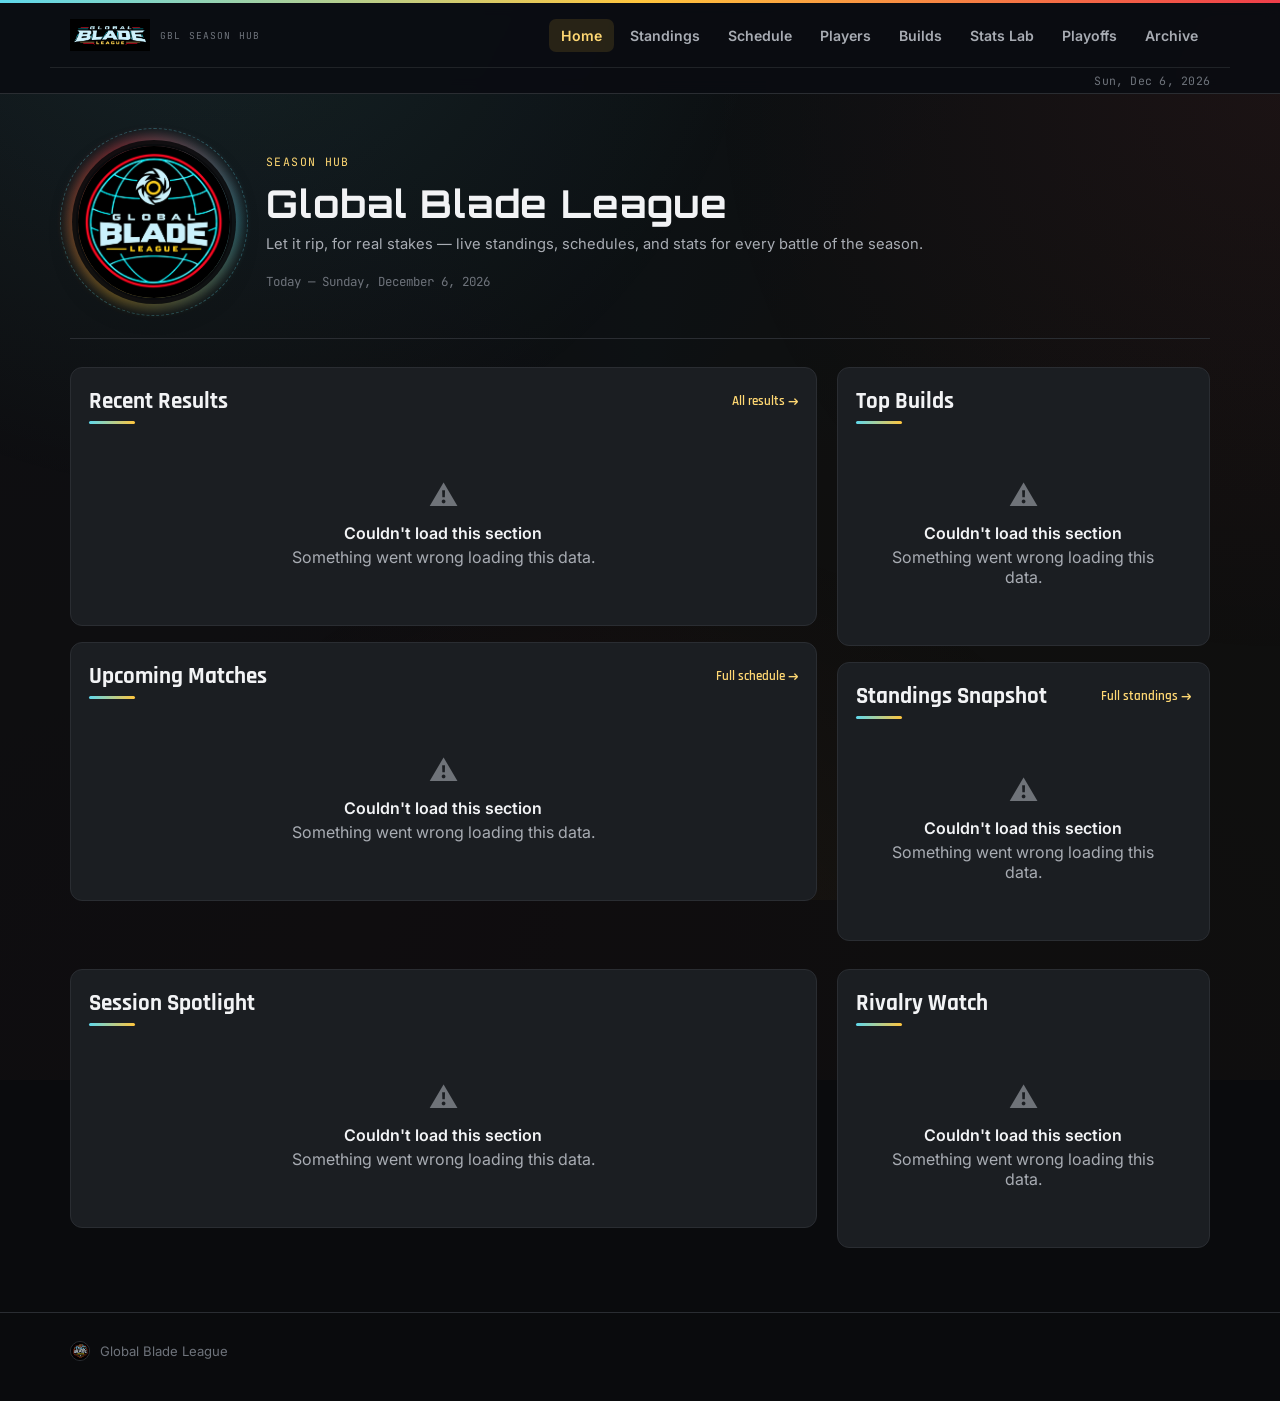
==== commit 309db115: "v24" ====
--- a/index.html
+++ b/index.html
@@ -76,6 +76,22 @@
     </div>
   </div>
 
+  <div class="module-grid">
+    <div>
+      <section class="panel">
+        <h2 class="section-title">Session Spotlight</h2>
+        <div id="home-spotlight"><div class="skeleton skeleton-row"></div></div>
+      </section>
+    </div>
+
+    <div>
+      <section class="panel">
+        <h2 class="section-title">Rivalry Watch</h2>
+        <div id="home-rivalry"><div class="skeleton skeleton-row"></div></div>
+      </section>
+    </div>
+  </div>
+
 </main>
 
 <footer class="site-footer">
@@ -90,6 +106,7 @@
 <script src="js/footer-social.js"></script>
 <script src="js/header-meta.js"></script>
 <script src="js/kinetic.js"></script>
+<script src="js/ticker.js"></script>
 <script src="js/home.js"></script>
 </body>
 </html>
--- a/css/styles.css
+++ b/css/styles.css
@@ -151,6 +151,64 @@
 .header-meta-strip strong{ color: var(--gold-bright); font-weight: 600; }
 .header-meta-strip .dot-sep{ opacity: 0.5; margin: 0 2px; }
 @media (max-width: 640px){ .header-meta-strip{ text-align: left; font-size: 0.68rem; } }
+
+/* Score ticker - NBA.com-style recent-results strip, injected by ticker.js
+   right after the header on every page. Not sticky (scrolls away with the
+   page) so it never competes with the sticky nav bar above it. Horizontal
+   scroll is the whole interaction model, including on mobile where it's
+   just a native touch-scroll row - no extra JS needed for that. */
+.score-ticker-wrap{
+  background: var(--bg-elevated);
+  border-bottom: 1px solid var(--line);
+  position: relative;
+}
+/* Edge fades hint that the row scrolls, the way NBA.com's ticker does,
+   without a visible scroll affordance sitting on top of the dark theme. */
+.score-ticker-wrap::before, .score-ticker-wrap::after{
+  content:""; position:absolute; top:0; bottom:0; width:40px; z-index:1; pointer-events:none;
+}
+.score-ticker-wrap::before{ left:0; background: linear-gradient(90deg, var(--bg-elevated), transparent); }
+.score-ticker-wrap::after{ right:0; background: linear-gradient(270deg, var(--bg-elevated), transparent); }
+.ticker-track{
+  display:flex; gap:0; overflow-x:auto; -webkit-overflow-scrolling:touch;
+  max-width: var(--maxw); margin: 0 auto; padding: 0 34px;
+  /* Scroll still works (touch drag, trackpad, shift+wheel) - only the
+     native scrollbar chrome is hidden, since an unstyled gray scrollbar
+     track was rendering as a stray bar across the page, nothing like the
+     clean NBA.com-style strip this is meant to look like. */
+  scrollbar-width: none; -ms-overflow-style: none;
+}
+.ticker-track::-webkit-scrollbar{ display:none; height:0; }
+/* Click targets that just nudge the scroll container - purely a visual
+   signal that this row is scrollable, the way a carousel's arrows are,
+   layered above the edge fades so they stay legible over any card. */
+.ticker-arrow{
+  position:absolute; top:0; bottom:0; z-index:2; width:28px;
+  display:flex; align-items:center; justify-content:center;
+  background:none; border:none; color: var(--text-dim); font-size:1.3rem; font-family: var(--sans);
+  cursor:pointer; padding:0;
+}
+.ticker-arrow:hover{ color: var(--text); }
+.ticker-arrow-left{ left:0; justify-content:flex-start; padding-left:4px; }
+.ticker-arrow-right{ right:0; justify-content:flex-end; padding-right:4px; }
+.ticker-card{
+  display:flex; flex-direction:column; align-items:center; justify-content:center;
+  gap:4px; flex-shrink:0; min-width: 150px;
+  padding: 10px 16px; text-decoration:none; color: inherit;
+  border-right: 1px solid var(--line-soft);
+}
+.ticker-card:hover{ background: var(--bg-elevated-hover, rgba(255,255,255,0.03)); }
+.ticker-matchup{ display:flex; align-items:center; gap:7px; }
+.ticker-score{ font-family: var(--data); font-size: 1.05rem; font-weight:700; color: var(--text-faint); min-width: 16px; text-align:center; }
+.ticker-score.win{ color: var(--text); }
+.ticker-dash{ color: var(--text-faint); font-size:0.8rem; }
+.ticker-names{ font-size:0.7rem; color: var(--text-dim); white-space:nowrap; max-width: 150px; overflow:hidden; text-overflow:ellipsis; }
+.ticker-vs{ color: var(--text-faint); }
+.ticker-meta{ display:flex; align-items:center; gap:6px; font-family: var(--data); font-size:0.66rem; color: var(--text-faint); letter-spacing:0.02em; }
+@media (max-width: 640px){
+  .ticker-card{ min-width: 126px; padding: 8px 12px; }
+  .ticker-names{ max-width: 126px; }
+}
 .brand{ display:flex; align-items:center; gap:10px; font-family: var(--display); font-weight:700; font-size: 1.2rem; letter-spacing: 0.01em; }
 .brand-mark{
   width: 38px; height: 38px; border-radius: 50%;
@@ -293,7 +351,20 @@
 table.data-table tbody tr:last-child td{ border-bottom:none; }
 td.num, table.data-table th.num{ text-align:right; font-family: var(--data); }
 .rank-cell{ font-family: var(--data); color: var(--text-faint); }
-.rank-cell.top{ color: #251900; font-weight: 800; background: var(--gold); border-radius: 6px; padding: 2px 7px; display:inline-block; }
+/* Rank badge (gold pill for top 3) lives on an INNER span, never on the
+   table cell itself. Putting display:inline-block + its own tight
+   padding directly on a <td> (the old approach) fights the table's own
+   `table.data-table td{padding:10px 12px}` via CSS specificity - the
+   pill's 2px 7px padding was winning out only for rows 1-3, so those
+   rows rendered with a visibly different cell box/alignment than every
+   other row in the same column. Keeping the <td> a plain table cell and
+   styling only the number inside it fixes that for good. */
+.rank-badge{
+  display:inline-flex; align-items:center; justify-content:center;
+  min-width: 20px; height: 20px; padding: 0 6px;
+  border-radius: 6px; font-weight: 800; color: #251900; background: var(--gold);
+  line-height: 1;
+}
 .player-cell{ display:flex; align-items:center; gap:8px; font-weight:600; }
 .player-cell .flag{ font-size: 1rem; }
 .player-avatar{ width:26px; height:26px; border-radius:50%; background: var(--bg-elevated); border:1px solid var(--line); object-fit: cover; }
@@ -439,6 +510,17 @@
 a.result-row:hover{ padding-left: 4px; }
 .result-score{ font-family: var(--data); font-weight:700; }
 
+/* Home module text balance: Recent Results/Upcoming Matches read a touch
+   large next to Top Builds/Standings Snapshot's denser monospace numbers
+   at the shared default sizes above, so each pair gets a small nudge in
+   the opposite direction here - scoped to the home page's own container
+   ids rather than changing .result-row/.data-table globally, since both
+   classes are shared with Match Center and the full Standings/Builds
+   pages where the current sizing is already right. */
+#home-results .result-row, #home-upcoming .result-row{ font-size: 0.84rem; }
+#home-leaders .result-row{ font-size: 0.98rem; }
+#home-standings table.data-table{ font-size: 0.98rem; }
+
 /* ---------------------------------------------------------
    Match Center
    --------------------------------------------------------- */
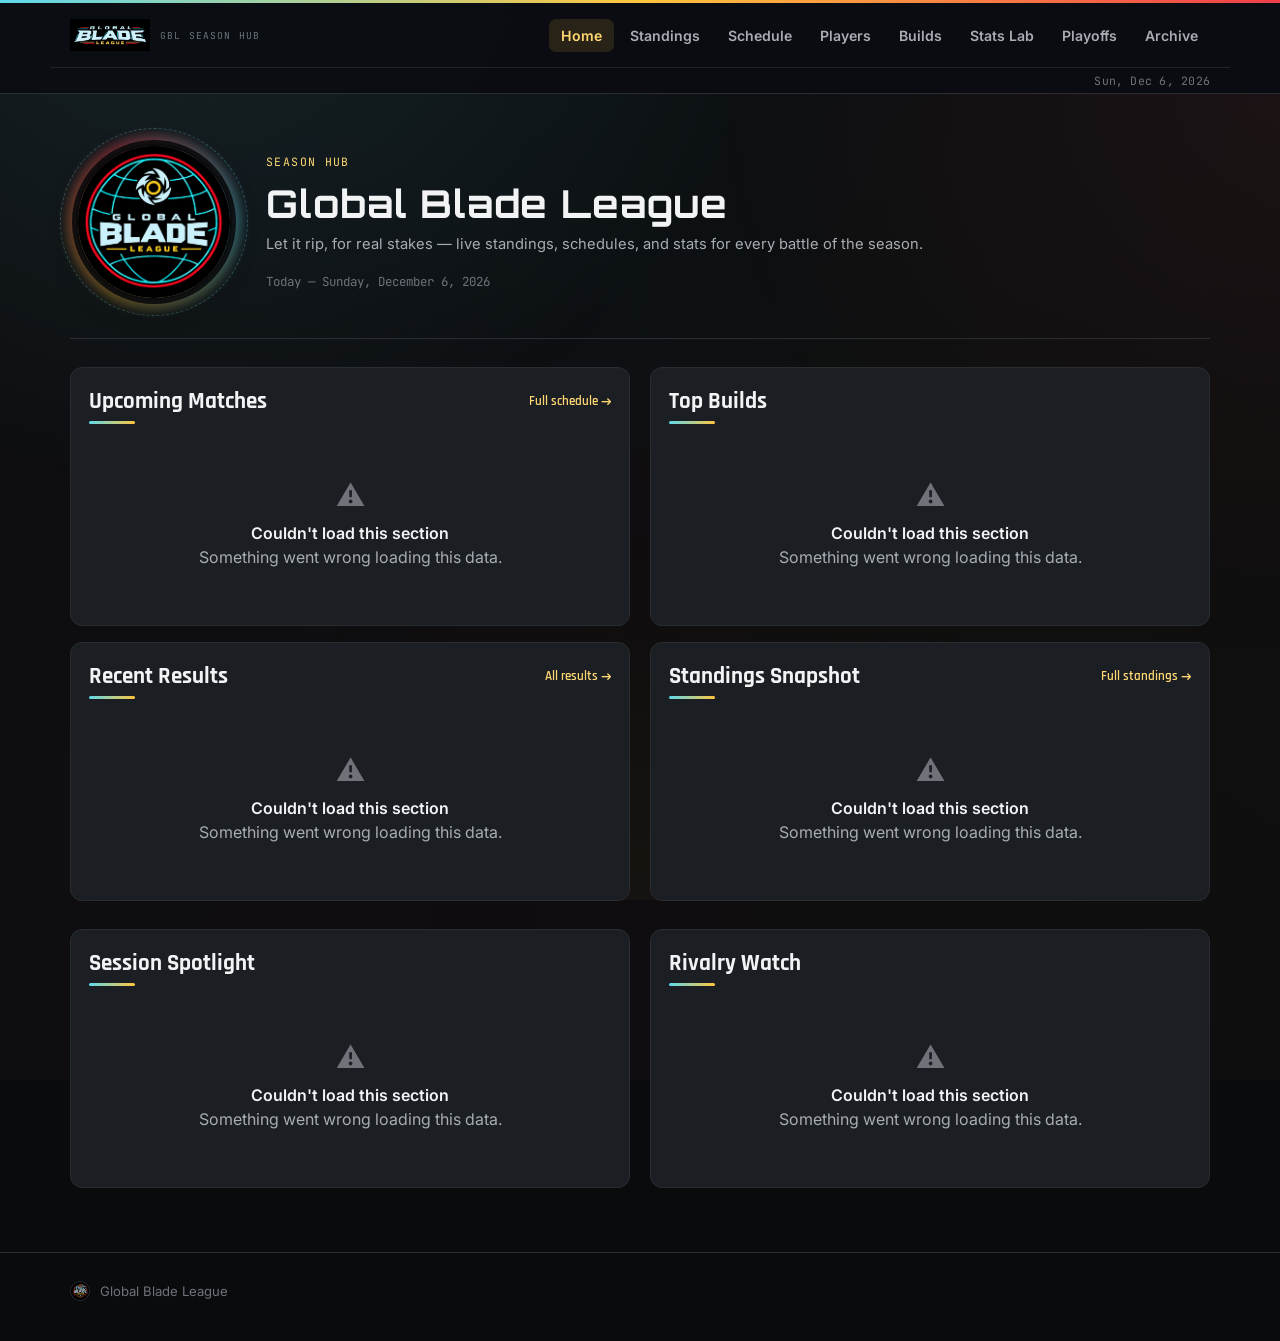
==== commit 6a4ef80b: "v27" ====
--- a/index.html
+++ b/index.html
@@ -53,13 +53,13 @@
   <div class="module-grid">
     <div>
       <section class="panel">
-        <h2 class="section-title">Recent Results <a class="see-all" href="schedule.html">All results →</a></h2>
-        <div id="home-results"><div class="skeleton skeleton-row"></div><div class="skeleton skeleton-row"></div></div>
+        <h2 class="section-title">Upcoming Matches <a class="see-all" href="schedule.html">Full schedule →</a></h2>
+        <div id="home-upcoming"><div class="skeleton skeleton-row"></div><div class="skeleton skeleton-row"></div></div>
       </section>
 
       <section class="panel">
-        <h2 class="section-title">Upcoming Matches <a class="see-all" href="schedule.html">Full schedule →</a></h2>
-        <div id="home-upcoming"><div class="skeleton skeleton-row"></div><div class="skeleton skeleton-row"></div></div>
+        <h2 class="section-title">Recent Results <a class="see-all" href="schedule.html">All results →</a></h2>
+        <div id="home-results"><div class="skeleton skeleton-row"></div><div class="skeleton skeleton-row"></div></div>
       </section>
     </div>
 
--- a/css/styles.css
+++ b/css/styles.css
@@ -350,6 +350,16 @@
 table.data-table tbody tr:hover{ background: var(--bg-elevated); }
 table.data-table tbody tr:last-child td{ border-bottom:none; }
 td.num, table.data-table th.num{ text-align:right; font-family: var(--data); }
+td.center, table.data-table th.center{ text-align:center; }
+/* Builds page has grown to 11 columns, several with long labels (Net
+   Rating, Pts/Battle, Volatility) - forcing every header onto one line
+   (the default nowrap above) was the real driver pushing the table wider
+   than a normal desktop window, not the data itself. Letting headers wrap
+   to two lines here (data cells stay single-line, untouched) plus a
+   slightly tighter padding is what actually buys back the width, rather
+   than just shortening labels and hoping. */
+table.builds-table th{ white-space: normal; line-height: 1.25; vertical-align: bottom; }
+table.builds-table th, table.builds-table td{ padding: 8px 9px; }
 .rank-cell{ font-family: var(--data); color: var(--text-faint); }
 /* Rank badge (gold pill for top 3) lives on an INNER span, never on the
    table cell itself. Putting display:inline-block + its own tight
@@ -495,15 +505,17 @@
 .youtube-callout .yt-title{ font-weight:700; color: var(--text); font-size:0.92rem; }
 .youtube-callout .yt-sub{ font-size:0.78rem; color: var(--text-faint); margin-top:1px; }
 
-/* minmax(0, ...) here (not a bare 2fr/1fr) is load-bearing - see the
-   .grid comment above. This is the exact grid that was overflowing on
-   mobile: the home page's second column contains a feed_standings table
+/* minmax(0, ...) here (not a bare 1fr) is load-bearing - see the .grid
+   comment above. This is the exact grid that was overflowing on mobile:
+   the home page's second column contains a feed_standings table
    (table.data-table, min-width:560px in its own .table-wrap, which is
    SUPPOSED to scroll independently), and without minmax(0,...) that
    560px minimum was propagating up through this grid and stretching the
    home page's unrelated first column (Recent Results) out past the
-   viewport edge right along with it. */
-.module-grid{ display:grid; grid-template-columns: minmax(0, 2fr) minmax(0, 1fr); gap: 20px; margin: 28px 0; }
+   viewport edge right along with it. Columns are an even 1fr/1fr split -
+   an earlier 2fr/1fr version made Recent Results/Upcoming Matches read
+   oversized next to a visibly cramped Top Builds/Standings column. */
+.module-grid{ display:grid; grid-template-columns: minmax(0, 1fr) minmax(0, 1fr); gap: 20px; margin: 28px 0; }
 @media (max-width: 860px){ .module-grid{ grid-template-columns: minmax(0, 1fr); } }
 .result-row{ display:flex; align-items:center; justify-content:space-between; padding: 10px 0; border-bottom: 1px solid var(--line-soft); font-size: 0.9rem; transition: padding-left 0.15s ease; }
 .result-row:last-child{ border-bottom:none; }
